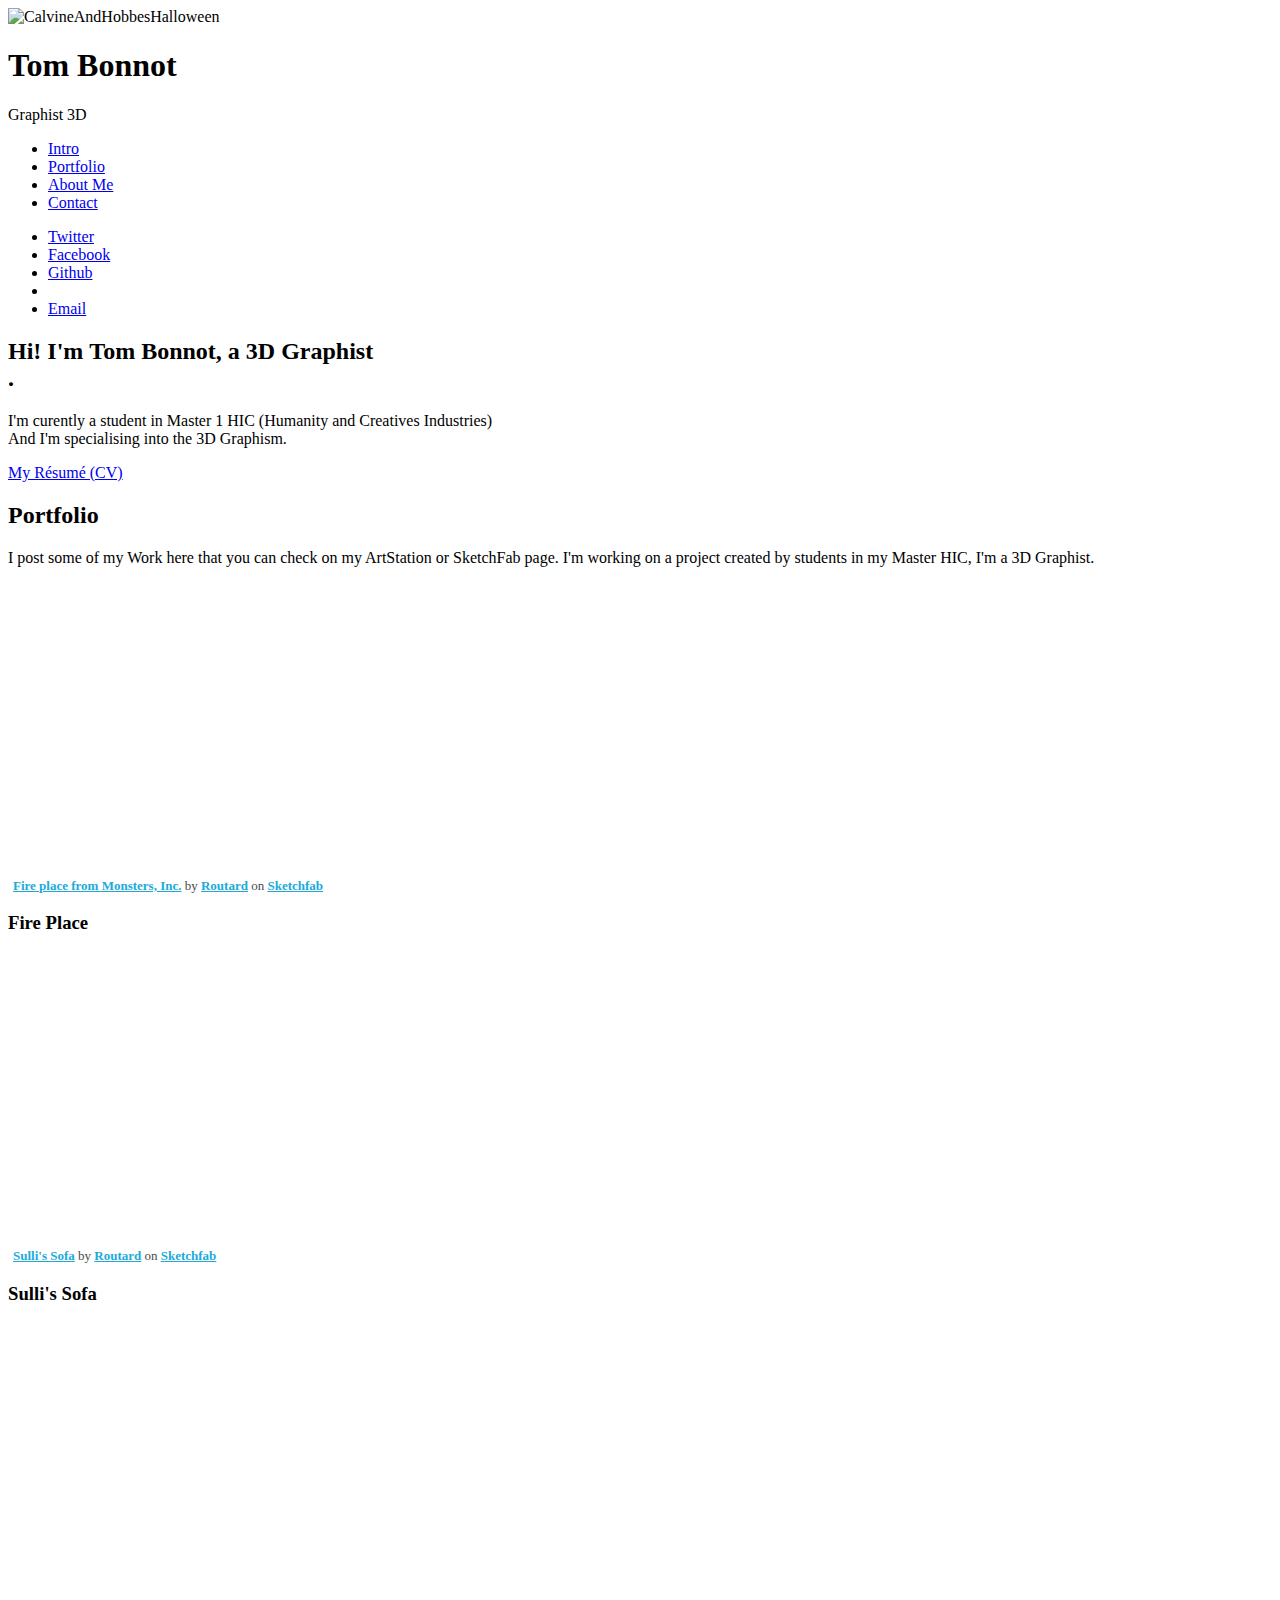
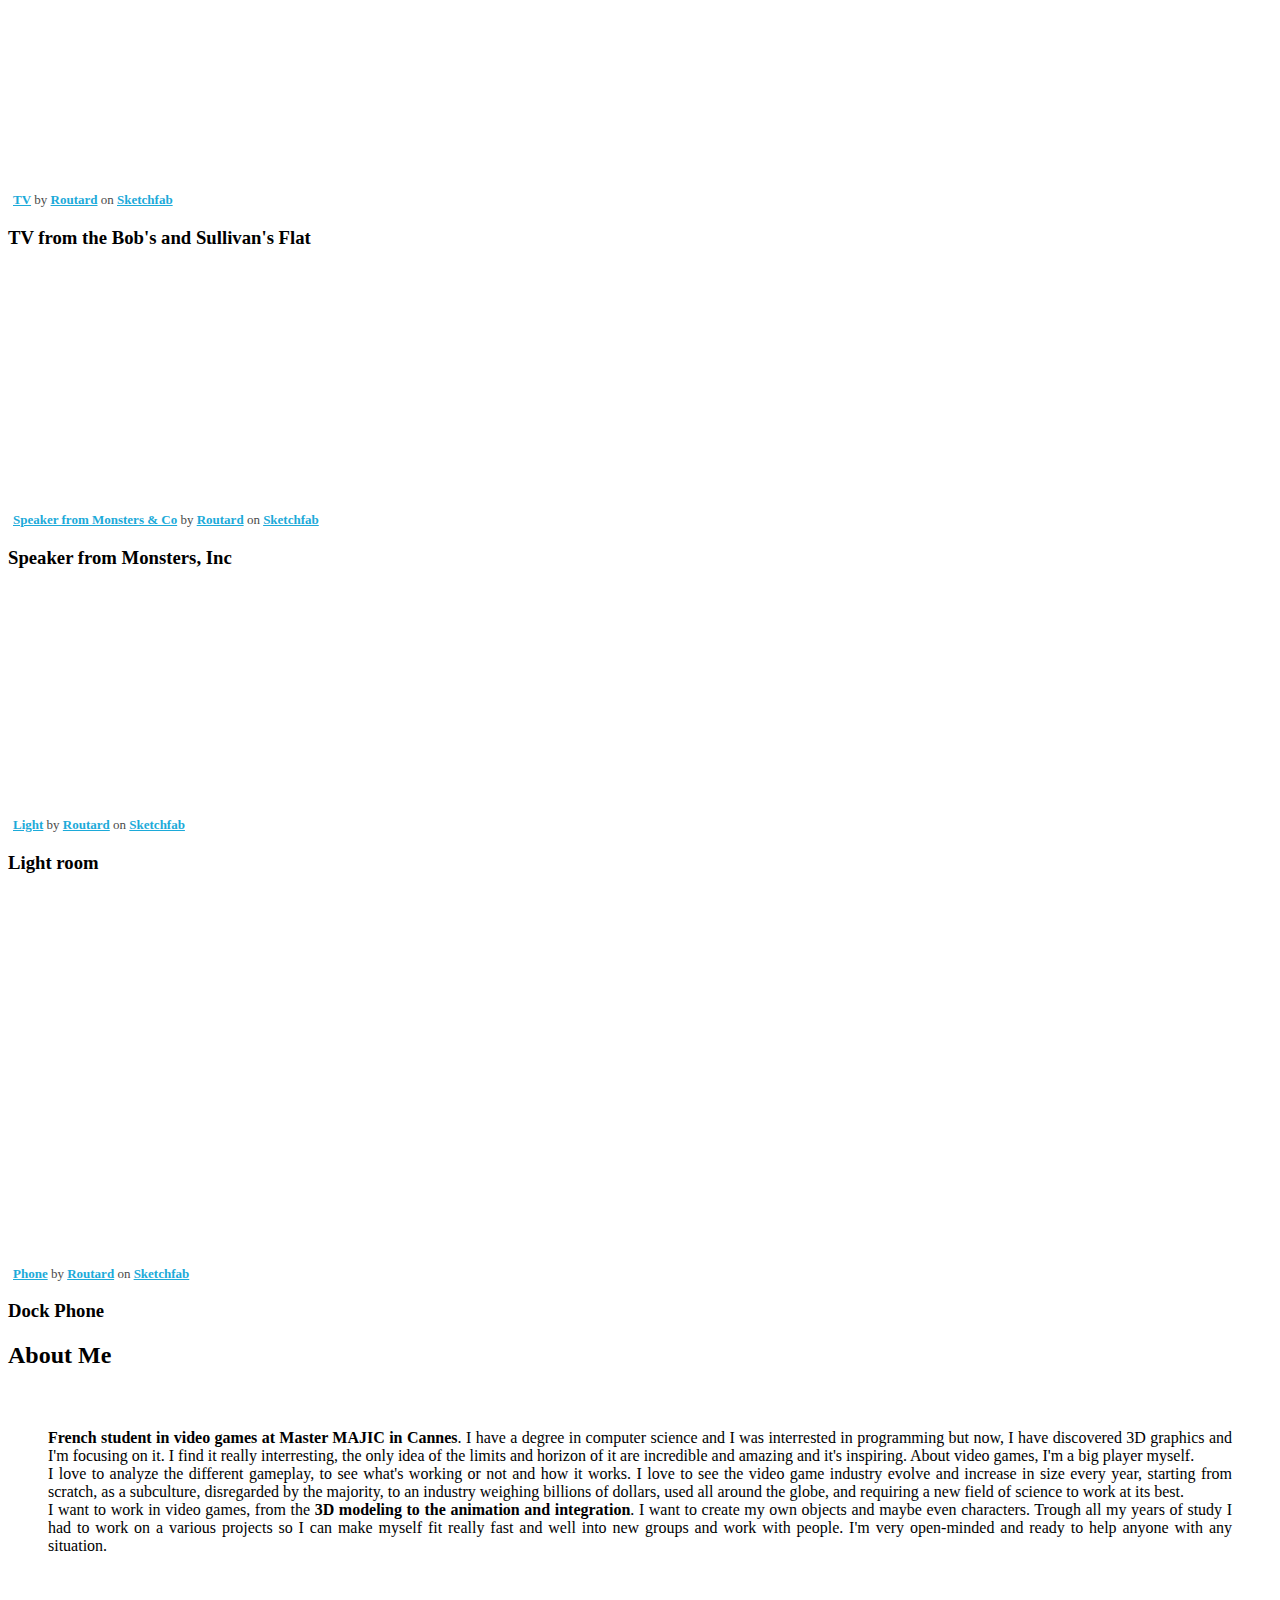
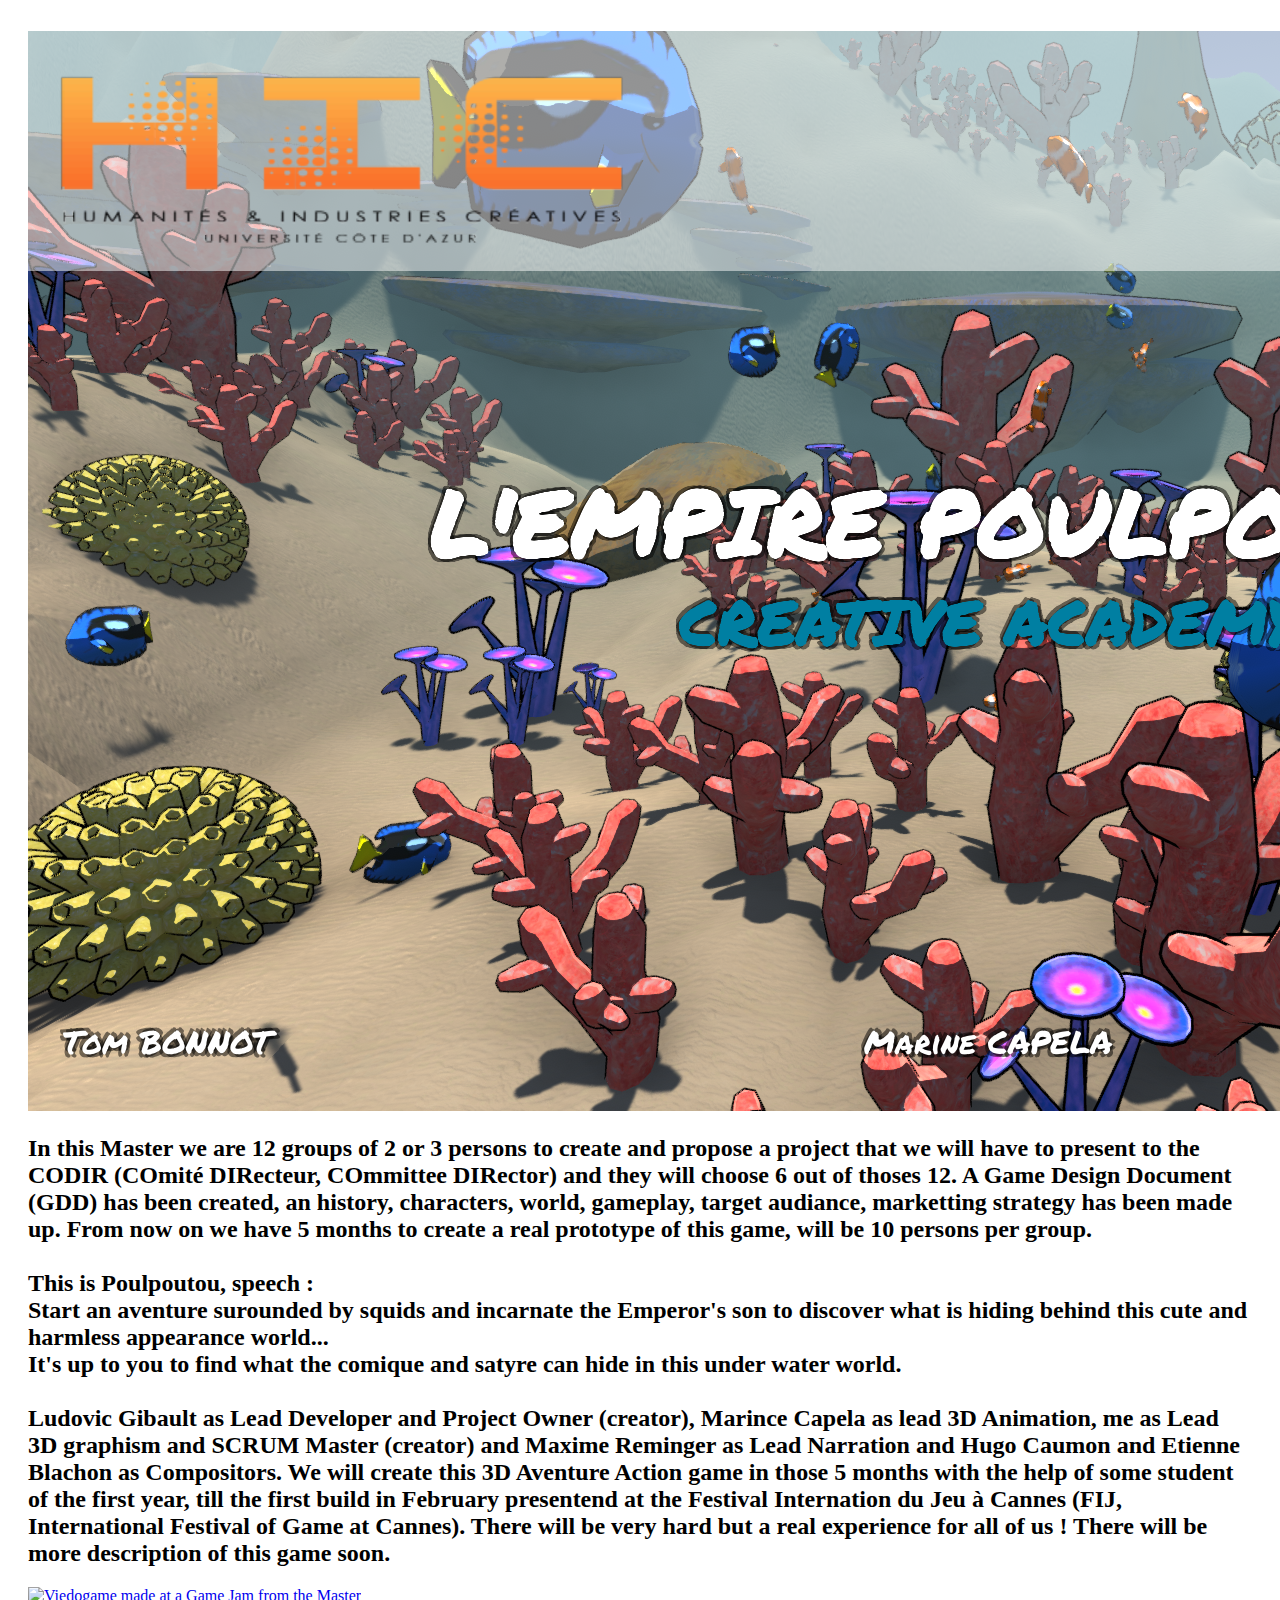
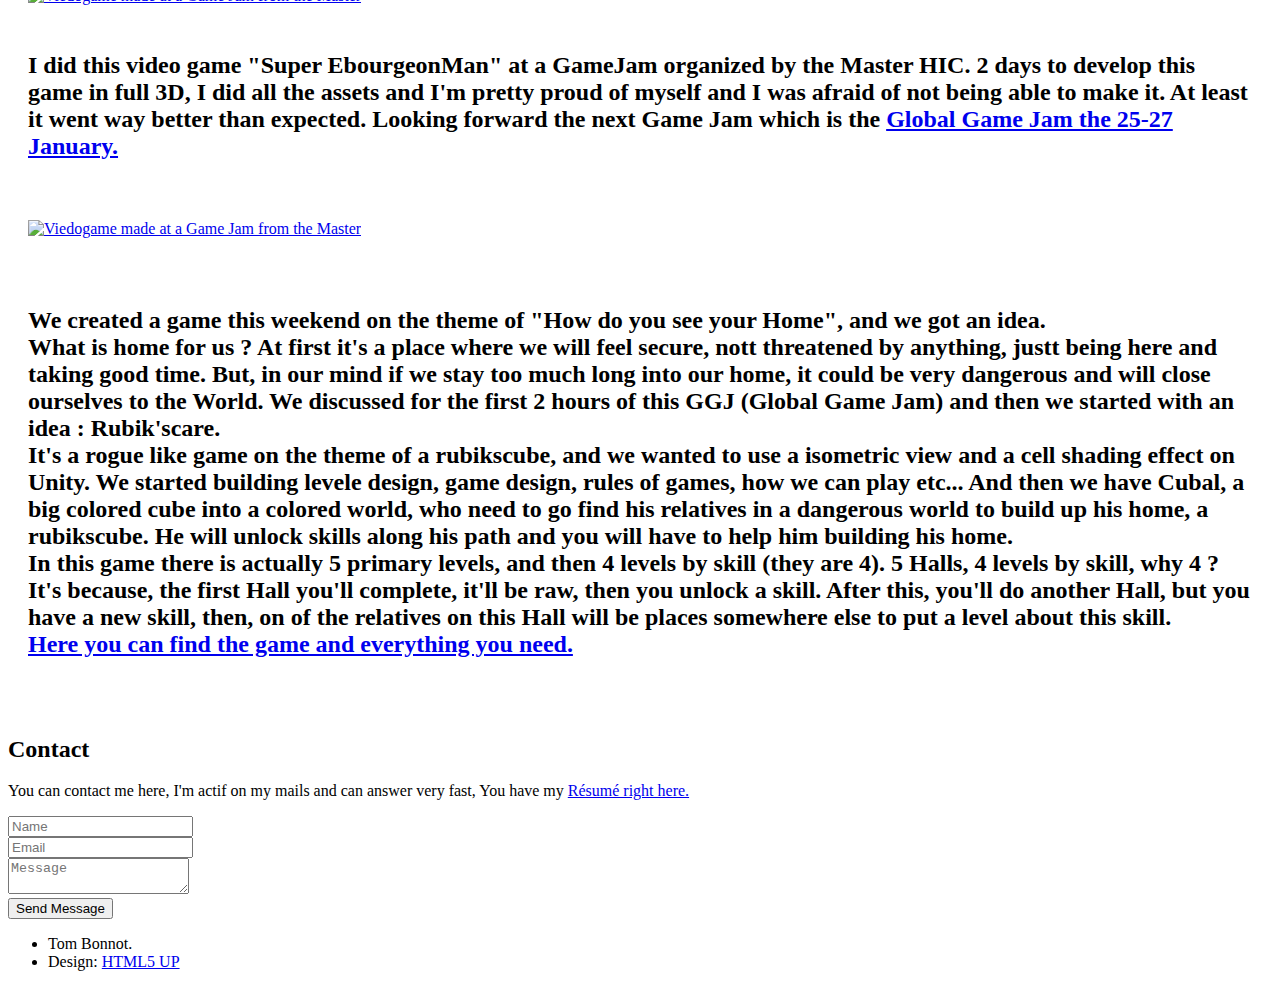
==== index.html @ 07f9d506 "changements" ====
<!DOCTYPE HTML>
<!--
	Prologue by HTML5 UP
	html5up.net | @ajlkn
	Free for personal and commercial use under the CCA 3.0 license (html5up.net/license)
-->
<html>
	<head>
		<title>Tom Bonnot</title>
		<meta charset="utf-8" />
		<meta name="viewport" content="width=device-width, initial-scale=1, user-scalable=no" />
		<link rel="stylesheet" href="assets/css/main.css" />
		<link rel="stylesheet" href="https://use.fontawesome.com/releases/v5.6.3/css/brands.css" integrity="sha384-1KLgFVb/gHrlDGLFPgMbeedi6tQBLcWvyNUN+YKXbD7ZFbjX6BLpMDf0PJ32XJfX" crossorigin="anonymous">
		<link rel="stylesheet" href="https://use.fontawesome.com/releases/v5.6.3/css/fontawesome.css" integrity="sha384-jLuaxTTBR42U2qJ/pm4JRouHkEDHkVqH0T1nyQXn1mZ7Snycpf6Rl25VBNthU4z0" crossorigin="anonymous">
		<!-- Test
			<link rel="shortcut icon" href="Build1.0_Dofus/TemplateData/favicon.ico">
			<link rel="stylesheet" href="Build1.0_Dofus/TemplateData/style.css">
			<script src="Build1.0_Dofus/TemplateData/UnityProgress.js"></script>  
		    <script src="Build1.0_Dofus/Build/UnityLoader.js"></script>
		    <script>
		      var gameInstance = UnityLoader.instantiate("gameContainer", "Build1.0_Dofus/Build/Build1.0_Dofus.json", {onProgress: UnityProgress});
		    </script>
		fin test -->
	</head>
	<body class="is-preload">

		<!-- Header -->
			<div id="header">

				<div class="top">

					<!-- Logo -->
						<div id="logo">
							<span class="image avatar48"><img src="images/avatar.jpg" alt="CalvineAndHobbesHalloween" /></span>
							<h1 id="title">Tom Bonnot</h1>
							<p>Graphist 3D</p>
						</div>

					<!-- Nav -->
						<nav id="nav">
							<ul>
								<li><a href="#top" id="top-link"><span class="icon fa-home">Intro</span></a></li>
								<li><a href="#portfolio" id="portfolio-link"><span class="icon fa-th">Portfolio</span></a></li>
								<li><a href="#about" id="about-link"><span class="icon fa-user">About Me</span></a></li>
								<li><a href="#contact" id="contact-link"><span class="icon fa-envelope">Contact</span></a></li>
							</ul>
						</nav>

				</div>

				<div class="bottom">

					<!-- Social Icons -->
						<ul class="icons">
							<li><a href="https://twitter.com/RoutardRageux" class="icon fa-twitter"><span class="label">Twitter</span></a></li>
							<li><a href="https://www.facebook.com/tom.bonnot.39" class="icon fa-facebook"><span class="label">Facebook</span></a></li>
							<li><a href="https://github.com/RoutardRageux" class="icon fa-github"><span class="label">Github</span></a></li>
							<li><a href="https://www.artstation.com/routard" class="fab fa-artstation"><span class="label"></span></a></li>
							<li><a href="#" class="icon fa-envelope"><span class="label">Email</span></a></li>
						</ul>

				</div>

			</div>

		<!-- Main -->
			<div id="main">

				<!-- Intro -->
					<section id="top" class="one dark cover">
						<div class="container">

							<header>
								<h2 class="alt">Hi! I'm <strong>Tom Bonnot</strong>, a 3D Graphist<br /></a>.</h2>
								<p>I'm curently a student in Master 1 HIC (Humanity and Creatives Industries)<br />
								And I'm specialising into the 3D Graphism.</p>
							</header>

							<footer>
								<a href="./images/CV_TOM_Graphiste3D-min.pdf" class="button scrolly"> My Résumé (CV)</a>
							</footer>

						</div>
					</section>

				<!-- Portfolio -->
					<section id="portfolio" class="two">
						<div class="container">

							<header>
								<h2>Portfolio</h2>
							</header>

							<p>I post some of my Work here that you can check on my ArtStation or SketchFab page. 
							I'm working on a project created by students in my Master HIC, I'm a 3D Graphist.</p>

							<div class="row">
								<div class="col-4 col-12-mobile">
									<article class="item">
										<!-- <a href="#" class="image fit"><img src="images/pic02.jpg" alt="" /></a> --> 
										<div class="image fit">
											<iframe class="image fit" width="420" height="286" src="https://sketchfab.com/models/e4b300fac8f44b2ea76116392a0ef977/embed" frameborder="0" allow="autoplay; fullscreen; vr" mozallowfullscreen="true" webkitallowfullscreen="true"></iframe>

											<p style="font-size: 13px; font-weight: normal; margin: 5px; color: #4A4A4A;">
											    <a href="https://sketchfab.com/models/e4b300fac8f44b2ea76116392a0ef977?utm_medium=embed&utm_source=website&utm_campaign=share-popup" target="_blank" style="font-weight: bold; color: #1CAAD9;">Fire place from Monsters, Inc.</a>
											    by <a href="https://sketchfab.com/Routard?utm_medium=embed&utm_source=website&utm_campaign=share-popup" target="_blank" style="font-weight: bold; color: #1CAAD9;">Routard</a>
											    on <a href="https://sketchfab.com?utm_medium=embed&utm_source=website&utm_campaign=share-popup" target="_blank" style="font-weight: bold; color: #1CAAD9;">Sketchfab</a>
											</p>
										</div>
										<header>
											<h3>Fire Place</h3>
										</header>
									</article>
									<article class="item">
										<!--<a href="#" class="image fit"><img src="images/pic03.jpg" alt="" /></a>-->
										<div class="image fit">
											<iframe class="image fit" width="420" height="286" src="https://sketchfab.com/models/562b2f2f0dcf4ec3b1ba493190efc51d/embed" frameborder="0" allow="autoplay; fullscreen; vr" mozallowfullscreen="true" webkitallowfullscreen="true"></iframe>

											<p style="font-size: 13px; font-weight: normal; margin: 5px; color: #4A4A4A;">
											    <a href="https://sketchfab.com/models/562b2f2f0dcf4ec3b1ba493190efc51d?utm_medium=embed&utm_source=website&utm_campaign=share-popup" target="_blank" style="font-weight: bold; color: #1CAAD9;">Sulli&#39;s Sofa</a>
											    by <a href="https://sketchfab.com/Routard?utm_medium=embed&utm_source=website&utm_campaign=share-popup" target="_blank" style="font-weight: bold; color: #1CAAD9;">Routard</a>
											    on <a href="https://sketchfab.com?utm_medium=embed&utm_source=website&utm_campaign=share-popup" target="_blank" style="font-weight: bold; color: #1CAAD9;">Sketchfab</a>
											</p>
										</div>
										<header>
											<h3>Sulli's Sofa</h3>
										</header>
									</article>
								</div>
								<div class="col-4 col-12-mobile">
									<article class="item">
										<!--<a href="#" class="image fit"><img src="images/pic04.jpg" alt="" /></a>-->
										<div class="image fit">
											<iframe class="image fit" width="420" height="460" src="https://sketchfab.com/models/76447cfb11854cc2b4c2f54aa93d222f/embed" frameborder="0" allow="autoplay; fullscreen; vr" mozallowfullscreen="true" webkitallowfullscreen="true"></iframe>

											<p style="font-size: 13px; font-weight: normal; margin: 5px; color: #4A4A4A;">
											    <a href="https://sketchfab.com/models/76447cfb11854cc2b4c2f54aa93d222f?utm_medium=embed&utm_source=website&utm_campaign=share-popup" target="_blank" style="font-weight: bold; color: #1CAAD9;">TV</a>
											    by <a href="https://sketchfab.com/Routard?utm_medium=embed&utm_source=website&utm_campaign=share-popup" target="_blank" style="font-weight: bold; color: #1CAAD9;">Routard</a>
											    on <a href="https://sketchfab.com?utm_medium=embed&utm_source=website&utm_campaign=share-popup" target="_blank" style="font-weight: bold; color: #1CAAD9;">Sketchfab</a>
											</p>
										</div>
										<header>
											<h3>TV from the Bob's and Sullivan's Flat</h3>
										</header>
									</article>
									<article class="item">
										<!--<a href="#" class="image fit"><img src="images/pic05.jpg" alt="" /></a>-->
										<div class="image fit">
											<iframe class="image fit" width="420" height="235" src="https://sketchfab.com/models/4f54d6506fec48a6a00ec9c1de899ae6/embed" frameborder="0" allow="autoplay; fullscreen; vr" mozallowfullscreen="true" webkitallowfullscreen="true"></iframe>

											<p style="font-size: 13px; font-weight: normal; margin: 5px; color: #4A4A4A;">
											    <a href="https://sketchfab.com/models/4f54d6506fec48a6a00ec9c1de899ae6?utm_medium=embed&utm_source=website&utm_campaign=share-popup" target="_blank" style="font-weight: bold; color: #1CAAD9;">Speaker from Monsters &amp; Co</a>
											    by <a href="https://sketchfab.com/Routard?utm_medium=embed&utm_source=website&utm_campaign=share-popup" target="_blank" style="font-weight: bold; color: #1CAAD9;">Routard</a>
											    on <a href="https://sketchfab.com?utm_medium=embed&utm_source=website&utm_campaign=share-popup" target="_blank" style="font-weight: bold; color: #1CAAD9;">Sketchfab</a>
											</p>
										</div>
										<header>
											<h3>Speaker from Monsters, Inc</h3>
										</header>
									</article>
								</div>
								<div class="col-4 col-12-mobile">
									<article class="item">
										<!--<a href="#" class="image fit"><img src="images/pic06.jpg" alt="" /></a>-->
										<div class="image fit">
											<iframe class="image fit" width="420" height="221" src="https://sketchfab.com/models/75a86390f6224a6d88f00a02f9f1bc63/embed" frameborder="0" allow="autoplay; fullscreen; vr" mozallowfullscreen="true" webkitallowfullscreen="true"></iframe>

											<p style="font-size: 13px; font-weight: normal; margin: 5px; color: #4A4A4A;">
											    <a href="https://sketchfab.com/models/75a86390f6224a6d88f00a02f9f1bc63?utm_medium=embed&utm_source=website&utm_campaign=share-popup" target="_blank" style="font-weight: bold; color: #1CAAD9;">Light</a>
											    by <a href="https://sketchfab.com/Routard?utm_medium=embed&utm_source=website&utm_campaign=share-popup" target="_blank" style="font-weight: bold; color: #1CAAD9;">Routard</a>
											    on <a href="https://sketchfab.com?utm_medium=embed&utm_source=website&utm_campaign=share-popup" target="_blank" style="font-weight: bold; color: #1CAAD9;">Sketchfab</a>
											</p>
										</div>
										<header>
											<h3>Light room</h3>
										</header>
									</article>
									<article class="item">
										<!--<a href="#" class="image fit"><img src="images/pic07.jpg" alt="" /></a>-->
										<div class="image fit">
											<iframe class="image fit" width="420" height="364" src="https://sketchfab.com/models/a51c3c43811e48218bc5389c2532a64e/embed" frameborder="0" allow="autoplay; fullscreen; vr" mozallowfullscreen="true" webkitallowfullscreen="true"></iframe>

											<p style="font-size: 13px; font-weight: normal; margin: 5px; color: #4A4A4A;">
											    <a href="https://sketchfab.com/models/a51c3c43811e48218bc5389c2532a64e?utm_medium=embed&utm_source=website&utm_campaign=share-popup" target="_blank" style="font-weight: bold; color: #1CAAD9;">Phone</a>
											    by <a href="https://sketchfab.com/Routard?utm_medium=embed&utm_source=website&utm_campaign=share-popup" target="_blank" style="font-weight: bold; color: #1CAAD9;">Routard</a>
											    on <a href="https://sketchfab.com?utm_medium=embed&utm_source=website&utm_campaign=share-popup" target="_blank" style="font-weight: bold; color: #1CAAD9;">Sketchfab</a>
											</p>
										</div>
										<header>
											<h3>Dock Phone</h3>
										</header>
									</article>
								</div>
							</div>

						</div>
					</section>

				<!-- About Me -->
					<section id="about" class="three">
							<header>
								<h2>About Me</h2>
								<p style="padding: 40px; text-align: justify;">
									<b>French student in video games at Master MAJIC in Cannes</b>. I have a degree in computer science and I was interrested in programming but now, I have discovered 3D graphics and I'm focusing on it. I find it really interresting, the only idea of the limits and horizon of it are incredible and amazing and it's inspiring. About video games, I'm a big player myself. 
									<br>I love to analyze the different gameplay, to see what's working or not and how it works. I love to see the video game industry evolve and increase in size every year, starting from scratch, as a subculture, disregarded by the majority, to an industry weighing billions of dollars, used all around the globe, and requiring a new field of science to work at its best. 
									<br>I want to work in video games, from the <b>3D modeling to the animation and integration</b>. I want to create my own objects and maybe even characters. Trough all my years of study I had to work on a various projects so I can make myself fit really fast and well into new groups and work with people. I'm very open-minded and ready to help anyone with any situation. 
								</p>
							</header>
						<div class="row">
							<div class="col-6 col-12-mobile">
								<article class="item" style="padding: 20px;"> 
									<div class="image fit">
										<a href="#" class="image featured"><img src="images/Ecran_principal.png" alt="My project for the Master, 5months to make it" /></a>

										<h2 class="article_abme"> In this Master we are 12 groups of 2 or 3 persons to create and propose a project that we will have to present to the CODIR (COmité DIRecteur, COmmittee DIRector) and they will choose 6 out of thoses 12. A Game Design Document (GDD) has been created, an history, characters, world, gameplay, target audiance, marketting strategy has been made up. From now on we have 5 months to create a real prototype of this game, will be 10 persons per group. 
										<br><br>
										This is Poulpoutou, speech : <br>
										Start an aventure surounded by squids and incarnate the Emperor's son to discover what is hiding behind this cute and harmless appearance world...<br>
										It's up to you to find what the comique and satyre can hide in this under water world. 
										<br><br>
										Ludovic Gibault as Lead Developer and Project Owner (creator), Marince Capela as lead 3D Animation, me as Lead 3D graphism and SCRUM Master (creator) and Maxime Reminger as Lead Narration and Hugo Caumon and Etienne Blachon as Compositors.
										We will create this 3D Aventure Action game in those 5 months with the help of some student of the first year, till the first build in February presentend at the Festival Internation du Jeu à Cannes (FIJ, International Festival of Game at Cannes). There will be very hard but a real experience for all of us ! There will be more description of this game soon. 
										</h2>
									</div>
									<div class="image fit">
										<a href="#" class="image featured"><img src="images/SuperEbourgeonMan.jpg" alt="Viedogame made at a Game Jam from the Master" /></a>

										<h2 class="article_abme">
										<br>I did this video game "Super EbourgeonMan" at a GameJam organized by the Master HIC. 2 days to develop this game in full 3D, I did all the assets and I'm pretty proud of myself and I was afraid of not being able to make it. At least it went way better than expected. Looking forward the next Game Jam which is the <a href="https://globalgamejam.org/"> Global Game Jam the 25-27 January. </a>
										</h2>
									</div>
								</article>
							</div>
							<div class="col-6 col-12-mobile">
								<article class="item" style="padding: 20px;"> 
									<div class="image fit">
										<a href="https://globalgamejam.org/2019/games/rubikscare" class="image fit"><img src="images/Rubik_scare.PNG" alt="Viedogame made at a Game Jam from the Master" /></a>
										<h2 class="article_abme" style="padding-top: 22px">
										<br> We created a game this weekend on the theme of "How do you see your Home", and we got an idea.
										<br> What is home for us ? At first it's a place where we will feel secure, nott threatened by anything, justt being here and taking good time. But, in our mind if  we stay too much long into our home, it could be very dangerous and will close ourselves to the World. We discussed for the first 2 hours of this GGJ (Global Game Jam) and then we started with an idea : Rubik'scare. 
										<br> It's a rogue like game on the theme of a rubikscube, and we wanted to use a isometric view and a cell shading effect on Unity. We started building levele design, game design, rules of games, how we can play etc... And then we have Cubal, a big colored cube into a colored world, who need to go find his relatives in a dangerous world to build up his home, a rubikscube. He will unlock skills along his path and you will have to help him building his home. 
										<br> In this game there is actually 5 primary levels, and then 4 levels by skill (they are 4). 5 Halls, 4 levels by skill, why 4 ? It's because, the first Hall you'll complete, it'll be raw, then you unlock a skill. After this, you'll do another Hall, but you have a new skill, then, on of the relatives on this Hall will be places somewhere else to put a level about this skill. 
										<br><a href="https://globalgamejam.org/2019/games/rubikscare"> Here you can find the game and everything you need.</a>
										</h2>

										<a href="https://www.facebook.com/ProjetSpectres/"><img src=""></a>
									</div>
								</div>
							</article>
						</div>
						<!-- Test ATtention 
						<div class="test">
							<div class="webgl-content">
						      <div id="gameContainer" style="width: 960px; height: 600px"></div>
						      <div class="footer">
						        <div class="webgl-logo"></div>
						        <div class="fullscreen" onclick="gameInstance.SetFullscreen(1)"></div>
						        <div class="title">Dofus</div>
						      </div>
						    </div>
						</div>
						Fin Test -->
					</section>

				<!-- Contact -->
					<section id="contact" class="four">
						<div class="container">

							<header>
								<h2>Contact</h2>
							</header>

							<p>You can contact me here, I'm actif on my mails and can answer very fast, You have my <a href="images/CV_TOM_Graphiste_3D-min.pdf"> Résumé right here.</a> 

							<form method="post" action="mailto:tom.bonnot@outlook.com">
								<div class="row">
									<div class="col-6 col-12-mobile"><input type="text" name="name" placeholder="Name" /></div>
									<div class="col-6 col-12-mobile"><input type="text" name="email" placeholder="Email" /></div>
									<div class="col-12">
										<textarea name="message" placeholder="Message"></textarea>
									</div>
									<div class="col-12">
										<input type="submit" value="Send Message" />
									</div>
								</div>
							</form>

						</div>
					</section>

			</div>

		<!-- Footer -->
			<div id="footer">

				<!-- Copyright -->
					<ul class="copyright">
						<li> Tom Bonnot.</li><li>Design: <a href="http://html5up.net">HTML5 UP</a></li>
					</ul>

			</div>

		<!-- Scripts -->
			<script src="assets/js/jquery.min.js"></script>
			<script src="assets/js/jquery.scrolly.min.js"></script>
			<script src="assets/js/jquery.scrollex.min.js"></script>
			<script src="assets/js/browser.min.js"></script>
			<script src="assets/js/breakpoints.min.js"></script>
			<script src="assets/js/util.js"></script>
			<script src="assets/js/main.js"></script>

	</body>
</html>
<!--
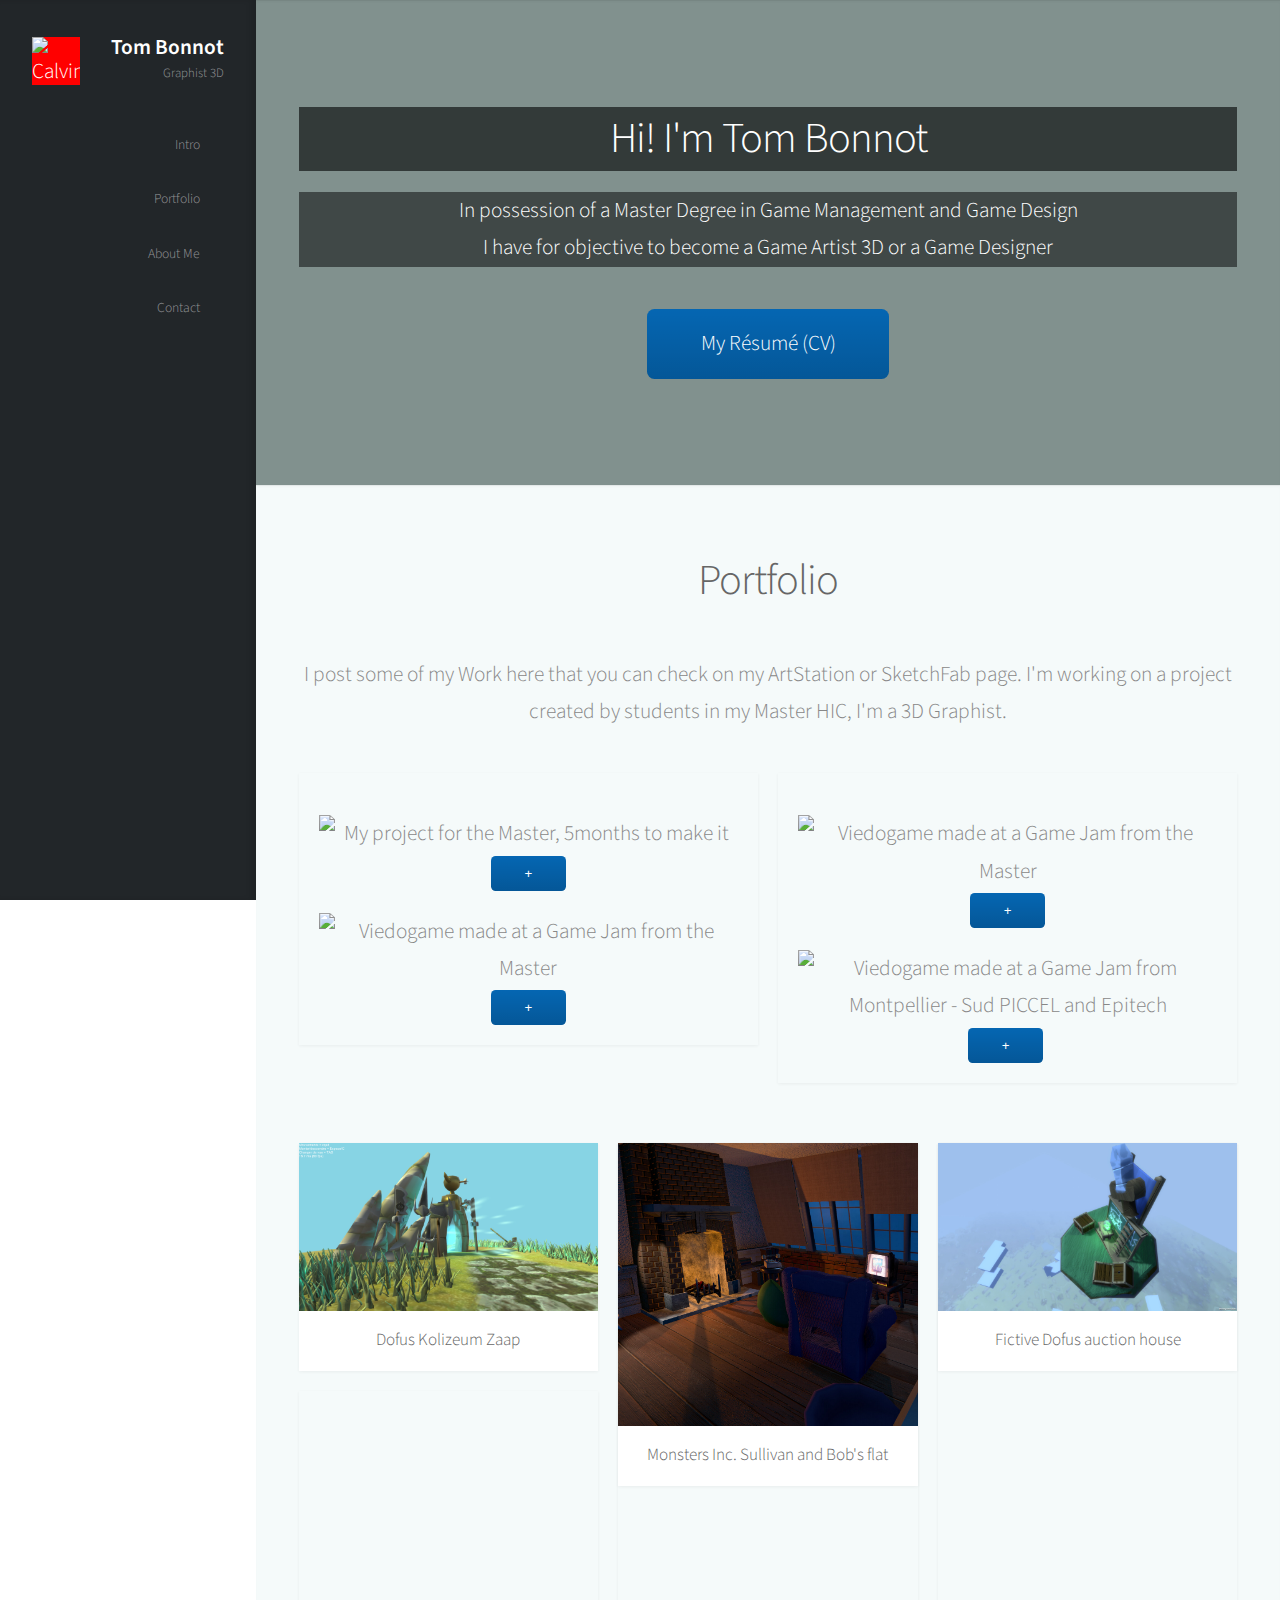
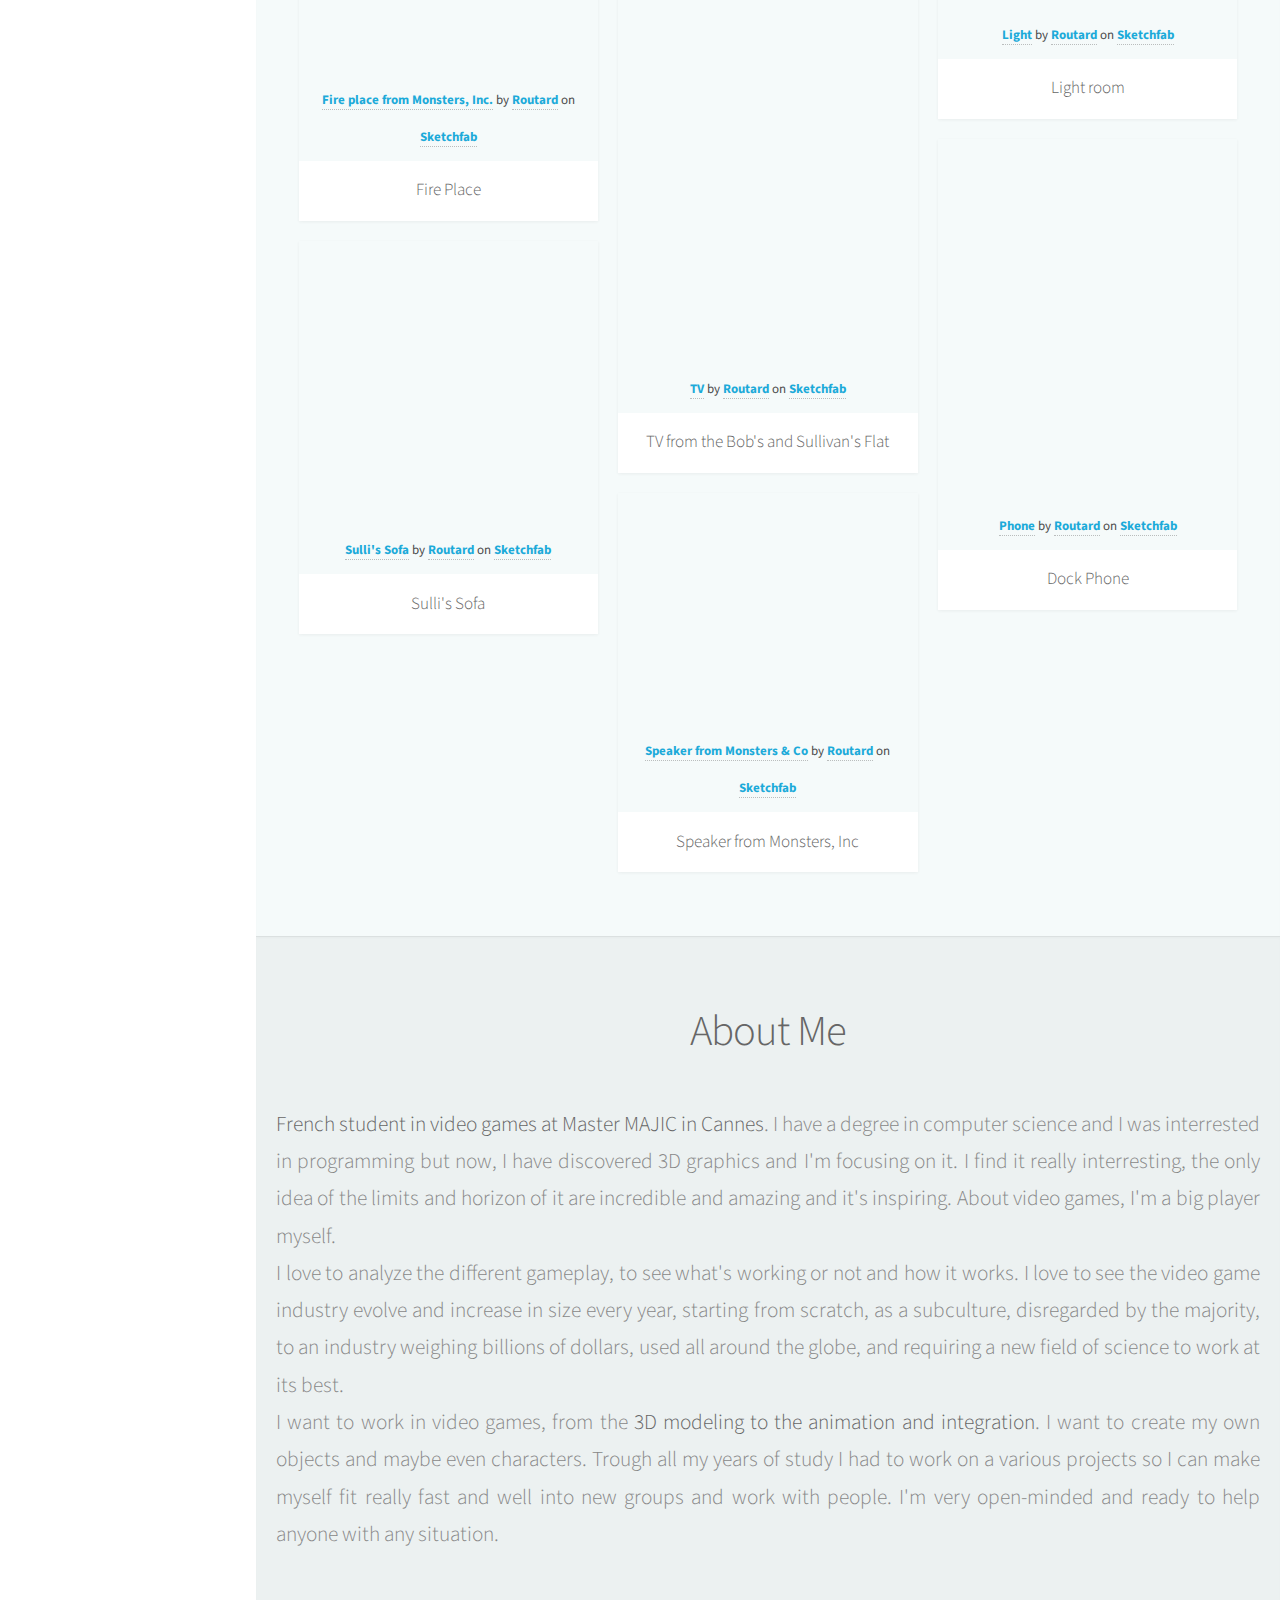
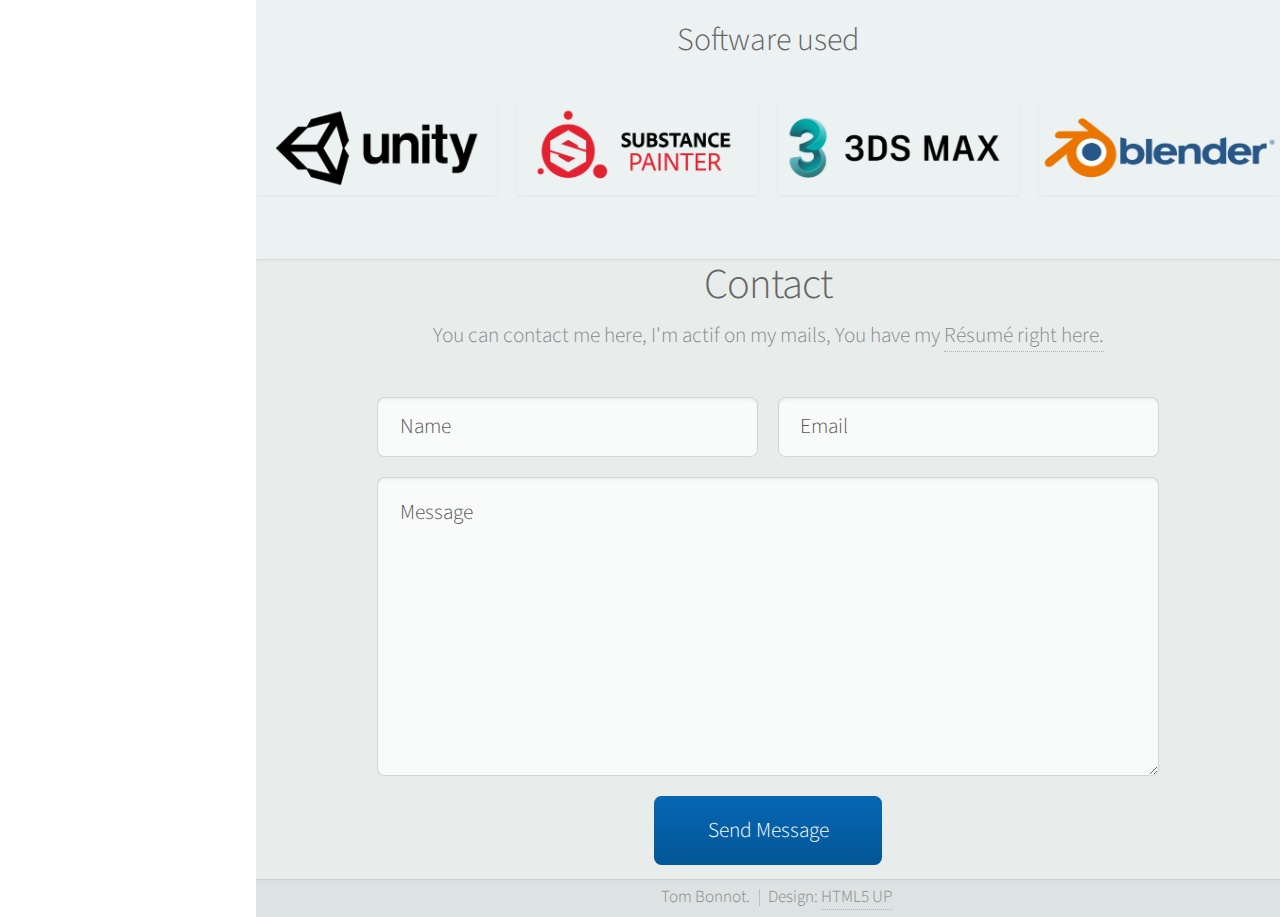
==== commit 0993b8fa: "Ajouts" ====
--- a/index.html
+++ b/index.html
@@ -6,12 +6,62 @@
 -->
 <html>
 	<head>
-		<title>Tom Bonnot</title>
 		<meta charset="utf-8" />
 		<meta name="viewport" content="width=device-width, initial-scale=1, user-scalable=no" />
 		<link rel="stylesheet" href="assets/css/main.css" />
 		<link rel="stylesheet" href="https://use.fontawesome.com/releases/v5.6.3/css/brands.css" integrity="sha384-1KLgFVb/gHrlDGLFPgMbeedi6tQBLcWvyNUN+YKXbD7ZFbjX6BLpMDf0PJ32XJfX" crossorigin="anonymous">
 		<link rel="stylesheet" href="https://use.fontawesome.com/releases/v5.6.3/css/fontawesome.css" integrity="sha384-jLuaxTTBR42U2qJ/pm4JRouHkEDHkVqH0T1nyQXn1mZ7Snycpf6Rl25VBNthU4z0" crossorigin="anonymous">
+		<script>
+			var num_block = 0;
+			function display(num_block){
+				switch(num_block){
+					case 1: 
+						if(document.getElementById('Button_1').innerHTML == '+'){
+							document.getElementById('Button_1').innerHTML = '-';
+							document.getElementById('Hidden_1').style.display='block';
+						}
+						else {
+							document.getElementById('Button_1').innerHTML = '+';
+							document.getElementById('Hidden_1').style.display = 'none';
+						}
+						break;
+					case 2: 
+						if(document.getElementById('Button_2').innerHTML == '+'){
+							document.getElementById('Button_2').innerHTML = '-';
+							document.getElementById('Hidden_2').style.display='block';
+						}
+						else {
+							document.getElementById('Button_2').innerHTML = '+';
+							document.getElementById('Hidden_2').style.display = 'none';
+						}
+						break;
+					case 3: 
+						if(document.getElementById('Button_3').innerHTML == '+'){
+							document.getElementById('Button_3').innerHTML = '-';
+							document.getElementById('Hidden_3').style.display='block';
+						}
+						else {
+							document.getElementById('Button_3').innerHTML = '+';
+							document.getElementById('Hidden_3').style.display = 'none';
+						}
+						break;
+					case 4: 
+						if(document.getElementById('Button_4').innerHTML == '+'){
+							document.getElementById('Button_4').innerHTML = '-';
+							document.getElementById('Hidden_4').style.display='block';
+						}
+						else {
+							document.getElementById('Button_4').innerHTML = '+';
+							document.getElementById('Hidden_4').style.display = 'none';
+						}
+						break;
+					default:
+						console.log('default');
+				}
+
+			}
+		</script>
+		<title>Tom Bonnot</title>
 		<!-- Test
 			<link rel="shortcut icon" href="Build1.0_Dofus/TemplateData/favicon.ico">
 			<link rel="stylesheet" href="Build1.0_Dofus/TemplateData/style.css">
@@ -21,6 +71,7 @@
 		      var gameInstance = UnityLoader.instantiate("gameContainer", "Build1.0_Dofus/Build/Build1.0_Dofus.json", {onProgress: UnityProgress});
 		    </script>
 		fin test -->
+
 	</head>
 	<body class="is-preload">
 
@@ -71,13 +122,13 @@
 						<div class="container">
 
 							<header>
-								<h2 class="alt">Hi! I'm <strong>Tom Bonnot</strong>, a 3D Graphist<br /></a>.</h2>
-								<p>I'm curently a student in Master 1 HIC (Humanity and Creatives Industries)<br />
-								And I'm specialising into the 3D Graphism.</p>
+								<h2 class="alt"><strong>Hi! I'm Tom Bonnot</strong></h2>
+								<p style="color : #FFFFFF; background-color: rgba(0,0,0,0.50);">In possession of a Master Degree in Game Management and Game Design<br />
+								I have for objective to become a Game Artist 3D or a Game Designer</p>
 							</header>
 
 							<footer>
-								<a href="./images/CV_TOM_Graphiste3D-min.pdf" class="button scrolly"> My Résumé (CV)</a>
+								<a href="./images/CV_TOM_Artist_3D-Paris-min.pdf" class="button scrolly"> My Résumé (CV)</a>
 							</footer>
 
 						</div>
@@ -93,126 +144,16 @@
 
 							<p>I post some of my Work here that you can check on my ArtStation or SketchFab page. 
 							I'm working on a project created by students in my Master HIC, I'm a 3D Graphist.</p>
-
-							<div class="row">
-								<div class="col-4 col-12-mobile">
-									<article class="item">
-										<!-- <a href="#" class="image fit"><img src="images/pic02.jpg" alt="" /></a> --> 
-										<div class="image fit">
-											<iframe class="image fit" width="420" height="286" src="https://sketchfab.com/models/e4b300fac8f44b2ea76116392a0ef977/embed" frameborder="0" allow="autoplay; fullscreen; vr" mozallowfullscreen="true" webkitallowfullscreen="true"></iframe>
-
-											<p style="font-size: 13px; font-weight: normal; margin: 5px; color: #4A4A4A;">
-											    <a href="https://sketchfab.com/models/e4b300fac8f44b2ea76116392a0ef977?utm_medium=embed&utm_source=website&utm_campaign=share-popup" target="_blank" style="font-weight: bold; color: #1CAAD9;">Fire place from Monsters, Inc.</a>
-											    by <a href="https://sketchfab.com/Routard?utm_medium=embed&utm_source=website&utm_campaign=share-popup" target="_blank" style="font-weight: bold; color: #1CAAD9;">Routard</a>
-											    on <a href="https://sketchfab.com?utm_medium=embed&utm_source=website&utm_campaign=share-popup" target="_blank" style="font-weight: bold; color: #1CAAD9;">Sketchfab</a>
-											</p>
-										</div>
-										<header>
-											<h3>Fire Place</h3>
-										</header>
-									</article>
-									<article class="item">
-										<!--<a href="#" class="image fit"><img src="images/pic03.jpg" alt="" /></a>-->
-										<div class="image fit">
-											<iframe class="image fit" width="420" height="286" src="https://sketchfab.com/models/562b2f2f0dcf4ec3b1ba493190efc51d/embed" frameborder="0" allow="autoplay; fullscreen; vr" mozallowfullscreen="true" webkitallowfullscreen="true"></iframe>
-
-											<p style="font-size: 13px; font-weight: normal; margin: 5px; color: #4A4A4A;">
-											    <a href="https://sketchfab.com/models/562b2f2f0dcf4ec3b1ba493190efc51d?utm_medium=embed&utm_source=website&utm_campaign=share-popup" target="_blank" style="font-weight: bold; color: #1CAAD9;">Sulli&#39;s Sofa</a>
-											    by <a href="https://sketchfab.com/Routard?utm_medium=embed&utm_source=website&utm_campaign=share-popup" target="_blank" style="font-weight: bold; color: #1CAAD9;">Routard</a>
-											    on <a href="https://sketchfab.com?utm_medium=embed&utm_source=website&utm_campaign=share-popup" target="_blank" style="font-weight: bold; color: #1CAAD9;">Sketchfab</a>
-											</p>
-										</div>
-										<header>
-											<h3>Sulli's Sofa</h3>
-										</header>
-									</article>
-								</div>
-								<div class="col-4 col-12-mobile">
-									<article class="item">
-										<!--<a href="#" class="image fit"><img src="images/pic04.jpg" alt="" /></a>-->
-										<div class="image fit">
-											<iframe class="image fit" width="420" height="460" src="https://sketchfab.com/models/76447cfb11854cc2b4c2f54aa93d222f/embed" frameborder="0" allow="autoplay; fullscreen; vr" mozallowfullscreen="true" webkitallowfullscreen="true"></iframe>
-
-											<p style="font-size: 13px; font-weight: normal; margin: 5px; color: #4A4A4A;">
-											    <a href="https://sketchfab.com/models/76447cfb11854cc2b4c2f54aa93d222f?utm_medium=embed&utm_source=website&utm_campaign=share-popup" target="_blank" style="font-weight: bold; color: #1CAAD9;">TV</a>
-											    by <a href="https://sketchfab.com/Routard?utm_medium=embed&utm_source=website&utm_campaign=share-popup" target="_blank" style="font-weight: bold; color: #1CAAD9;">Routard</a>
-											    on <a href="https://sketchfab.com?utm_medium=embed&utm_source=website&utm_campaign=share-popup" target="_blank" style="font-weight: bold; color: #1CAAD9;">Sketchfab</a>
-											</p>
-										</div>
-										<header>
-											<h3>TV from the Bob's and Sullivan's Flat</h3>
-										</header>
-									</article>
-									<article class="item">
-										<!--<a href="#" class="image fit"><img src="images/pic05.jpg" alt="" /></a>-->
-										<div class="image fit">
-											<iframe class="image fit" width="420" height="235" src="https://sketchfab.com/models/4f54d6506fec48a6a00ec9c1de899ae6/embed" frameborder="0" allow="autoplay; fullscreen; vr" mozallowfullscreen="true" webkitallowfullscreen="true"></iframe>
-
-											<p style="font-size: 13px; font-weight: normal; margin: 5px; color: #4A4A4A;">
-											    <a href="https://sketchfab.com/models/4f54d6506fec48a6a00ec9c1de899ae6?utm_medium=embed&utm_source=website&utm_campaign=share-popup" target="_blank" style="font-weight: bold; color: #1CAAD9;">Speaker from Monsters &amp; Co</a>
-											    by <a href="https://sketchfab.com/Routard?utm_medium=embed&utm_source=website&utm_campaign=share-popup" target="_blank" style="font-weight: bold; color: #1CAAD9;">Routard</a>
-											    on <a href="https://sketchfab.com?utm_medium=embed&utm_source=website&utm_campaign=share-popup" target="_blank" style="font-weight: bold; color: #1CAAD9;">Sketchfab</a>
-											</p>
-										</div>
-										<header>
-											<h3>Speaker from Monsters, Inc</h3>
-										</header>
-									</article>
-								</div>
-								<div class="col-4 col-12-mobile">
-									<article class="item">
-										<!--<a href="#" class="image fit"><img src="images/pic06.jpg" alt="" /></a>-->
-										<div class="image fit">
-											<iframe class="image fit" width="420" height="221" src="https://sketchfab.com/models/75a86390f6224a6d88f00a02f9f1bc63/embed" frameborder="0" allow="autoplay; fullscreen; vr" mozallowfullscreen="true" webkitallowfullscreen="true"></iframe>
-
-											<p style="font-size: 13px; font-weight: normal; margin: 5px; color: #4A4A4A;">
-											    <a href="https://sketchfab.com/models/75a86390f6224a6d88f00a02f9f1bc63?utm_medium=embed&utm_source=website&utm_campaign=share-popup" target="_blank" style="font-weight: bold; color: #1CAAD9;">Light</a>
-											    by <a href="https://sketchfab.com/Routard?utm_medium=embed&utm_source=website&utm_campaign=share-popup" target="_blank" style="font-weight: bold; color: #1CAAD9;">Routard</a>
-											    on <a href="https://sketchfab.com?utm_medium=embed&utm_source=website&utm_campaign=share-popup" target="_blank" style="font-weight: bold; color: #1CAAD9;">Sketchfab</a>
-											</p>
-										</div>
-										<header>
-											<h3>Light room</h3>
-										</header>
-									</article>
-									<article class="item">
-										<!--<a href="#" class="image fit"><img src="images/pic07.jpg" alt="" /></a>-->
-										<div class="image fit">
-											<iframe class="image fit" width="420" height="364" src="https://sketchfab.com/models/a51c3c43811e48218bc5389c2532a64e/embed" frameborder="0" allow="autoplay; fullscreen; vr" mozallowfullscreen="true" webkitallowfullscreen="true"></iframe>
-
-											<p style="font-size: 13px; font-weight: normal; margin: 5px; color: #4A4A4A;">
-											    <a href="https://sketchfab.com/models/a51c3c43811e48218bc5389c2532a64e?utm_medium=embed&utm_source=website&utm_campaign=share-popup" target="_blank" style="font-weight: bold; color: #1CAAD9;">Phone</a>
-											    by <a href="https://sketchfab.com/Routard?utm_medium=embed&utm_source=website&utm_campaign=share-popup" target="_blank" style="font-weight: bold; color: #1CAAD9;">Routard</a>
-											    on <a href="https://sketchfab.com?utm_medium=embed&utm_source=website&utm_campaign=share-popup" target="_blank" style="font-weight: bold; color: #1CAAD9;">Sketchfab</a>
-											</p>
-										</div>
-										<header>
-											<h3>Dock Phone</h3>
-										</header>
-									</article>
-								</div>
-							</div>
-
-						</div>
-					</section>
-
-				<!-- About Me -->
-					<section id="about" class="three">
-							<header>
-								<h2>About Me</h2>
-								<p style="padding: 40px; text-align: justify;">
-									<b>French student in video games at Master MAJIC in Cannes</b>. I have a degree in computer science and I was interrested in programming but now, I have discovered 3D graphics and I'm focusing on it. I find it really interresting, the only idea of the limits and horizon of it are incredible and amazing and it's inspiring. About video games, I'm a big player myself. 
-									<br>I love to analyze the different gameplay, to see what's working or not and how it works. I love to see the video game industry evolve and increase in size every year, starting from scratch, as a subculture, disregarded by the majority, to an industry weighing billions of dollars, used all around the globe, and requiring a new field of science to work at its best. 
-									<br>I want to work in video games, from the <b>3D modeling to the animation and integration</b>. I want to create my own objects and maybe even characters. Trough all my years of study I had to work on a various projects so I can make myself fit really fast and well into new groups and work with people. I'm very open-minded and ready to help anyone with any situation. 
-								</p>
-							</header>
+					<!-- Projects -->
 						<div class="row">
 							<div class="col-6 col-12-mobile">
 								<article class="item" style="padding: 20px;"> 
-									<div class="image fit">
-										<a href="#" class="image featured"><img src="images/Ecran_principal.png" alt="My project for the Master, 5months to make it" /></a>
-
-										<h2 class="article_abme"> In this Master we are 12 groups of 2 or 3 persons to create and propose a project that we will have to present to the CODIR (COmité DIRecteur, COmmittee DIRector) and they will choose 6 out of thoses 12. A Game Design Document (GDD) has been created, an history, characters, world, gameplay, target audiance, marketting strategy has been made up. From now on we have 5 months to create a real prototype of this game, will be 10 persons per group. 
+									<div class="image fit" style="padding-top: 22px; padding-bottom: 22px">
+										<a class="image fit"><img src="images/SomeLevel_2-min.png" alt="My project for the Master, 5months to make it" /></a>
+
+										<button id="Button_1" onClick="display(1);">+</button>
+
+										<h2 class="article_abme" id="Hidden_1" style="padding-top: 22px; padding-bottom: 22px"> In this Master we are 12 groups of 2 or 3 persons to create and propose a project that we will have to present to the CODIR (COmité DIRecteur, COmmittee DIRector) and they will choose 6 out of thoses 12. A Game Design Document (GDD) has been created, an history, characters, world, gameplay, target audiance, marketting strategy has been made up. From now on we have 5 months to create a real prototype of this game, will be 10 persons per group. 
 										<br><br>
 										This is Poulpoutou, speech : <br>
 										Start an aventure surounded by squids and incarnate the Emperor's son to discover what is hiding behind this cute and harmless appearance world...<br>
@@ -223,56 +164,235 @@
 										</h2>
 									</div>
 									<div class="image fit">
-										<a href="#" class="image featured"><img src="images/SuperEbourgeonMan.jpg" alt="Viedogame made at a Game Jam from the Master" /></a>
-
-										<h2 class="article_abme">
-										<br>I did this video game "Super EbourgeonMan" at a GameJam organized by the Master HIC. 2 days to develop this game in full 3D, I did all the assets and I'm pretty proud of myself and I was afraid of not being able to make it. At least it went way better than expected. Looking forward the next Game Jam which is the <a href="https://globalgamejam.org/"> Global Game Jam the 25-27 January. </a>
+										<a class="image fit"><img src="images/SuperEbourgeonMan.jpg" alt="Viedogame made at a Game Jam from the Master" /></a>
+
+										<button id="Button_2" onClick="display(2);">+</button>
+
+										<h2 class="article_abme" id="Hidden_2" style="padding-top: 22px; padding-bottom: 22px">
+										I did this video game "Super EbourgeonMan" at a GameJam organized by the Master HIC. 2 days to develop this game in full 3D, I did all the assets and I'm pretty proud of myself and I was afraid of not being able to make it. At least it went way better than expected. Looking forward the next Game Jam which is the <a href="https://globalgamejam.org/"> Global Game Jam the 25-27 January. </a>
 										</h2>
 									</div>
 								</article>
 							</div>
 							<div class="col-6 col-12-mobile">
 								<article class="item" style="padding: 20px;"> 
+									<div class="image fit" style="padding-top: 22px;">
+										<a href="https://globalgamejam.org/2019/games/rubikscare" class="image fit"><img src="images/Rubik_scare.PNG" alt="Viedogame made at a Game Jam from the Master" /></a>
+
+										<button id="Button_3" onClick="display(3);">+</button>
+										
+										<h2 class="article_abme" id="Hidden_3" style="padding-top: 22px; padding-bottom: 22px">
+											We created a game this weekend on the theme of "How do you see your Home", and we got an idea.
+											<br> What is home for us ? At first it's a place where we will feel secure, nott threatened by anything, justt being here and taking good time. But, in our mind if  we stay too much long into our home, it could be very dangerous and will close ourselves to the World. We discussed for the first 2 hours of this GGJ (Global Game Jam) and then we started with an idea : Rubik'scare. 
+											<br> It's a rogue like game on the theme of a rubikscube, and we wanted to use a isometric view and a cell shading effect on Unity. We started building levele design, game design, rules of games, how we can play etc... And then we have Cubal, a big colored cube into a colored world, who need to go find his relatives in a dangerous world to build up his home, a rubikscube. He will unlock skills along his path and you will have to help him building his home. 
+											<br> In this game there is actually 5 primary levels, and then 4 levels by skill (they are 4). 5 Halls, 4 levels by skill, why 4 ? It's because, the first Hall you'll complete, it'll be raw, then you unlock a skill. After this, you'll do another Hall, but you have a new skill, then, on of the relatives on this Hall will be places somewhere else to put a level about this skill. 
+											<br><a href="https://globalgamejam.org/2019/games/rubikscare"> Here you can find the game and everything you need.</a>
+										</h2>
+
+										<a href="https://www.facebook.com/ProjetSpectres/"><img src=""></a>
+									</div>
+								<div class="col-6 col-12-mobile">
+									<div style="padding-top: 22px;">
+										<a href="https://globalgamejam.org/2020/games/just-fix-it-9" class="image fit"><img src="images/Just_Fix_It.png" alt="Viedogame made at a Game Jam from Montpellier - Sud PICCEL and Epitech" /></a>
+
+										<button id="Button_4" onClick="display(4);">+</button>
+										
+										<h2 class="article_abme" id="Hidden_4" style="padding-top: 22px; padding-bottom: 22px">
+											We created a game this weekend on the theme of "Repair", and we got an idea.
+											<br> To repair is "restore (something damaged, faulty, or worn) to a good condition." (from Oxford Languages), whaat is a good condition ? is it working or is it another state of the object ? We thought about it and we created a repairing station where the worker gets an object to repair, he has tools to remove things and he has to put new stuff on, when everything is done, he can put back the "repaired object" where he found it. 
+											<br> You can rotate the object and buttons are assigned to any things to remove or add, and you need to select the proper tool to remove or the thing to add. As simple as that.
+											<br><a href="https://globalgamejam.org/2020/games/just-fix-it-9"> Here you can find the game and everything you need.</a>
+										</h2>
+
+										<a href="https://www.facebook.com/ProjetSpectres/"><img src=""></a>
+									</div>
+								</div>
+								</article>
+							</div>
+						</div>
+						<!-- Sktechfab -->
+						<div class="row" style="margin-top: 40px;">
+								<div class="col-4 col-12-mobile">
+									<article class="item">
+										<a href="https://www.artstation.com/artwork/9eke3N">
+											<div class="image fit">
+												<img src="images/Screen_Dofus_zaap.png">
+											</div>
+											<header>
+												<h3>Dofus Kolizeum Zaap</h3>
+											</header>
+										</a>
+									</article>
+									
+									<article class="item">
+										<div class="image fit">
+											<iframe class="image fit" width="420" height="286" src="https://sketchfab.com/models/e4b300fac8f44b2ea76116392a0ef977/embed" frameborder="0" allow="autoplay; fullscreen; vr" mozallowfullscreen="true" webkitallowfullscreen="true"></iframe>
+
+											<p style="font-size: 13px; font-weight: normal; margin: 5px; color: #4A4A4A;">
+											    <a href="https://sketchfab.com/models/e4b300fac8f44b2ea76116392a0ef977?utm_medium=embed&utm_source=website&utm_campaign=share-popup" target="_blank" style="font-weight: bold; color: #1CAAD9;">Fire place from Monsters, Inc.</a>
+											    by <a href="https://sketchfab.com/Routard?utm_medium=embed&utm_source=website&utm_campaign=share-popup" target="_blank" style="font-weight: bold; color: #1CAAD9;">Routard</a>
+											    on <a href="https://sketchfab.com?utm_medium=embed&utm_source=website&utm_campaign=share-popup" target="_blank" style="font-weight: bold; color: #1CAAD9;">Sketchfab</a>
+											</p>
+										</div>
+										<header>
+											<h3>Fire Place</h3>
+										</header>
+									</article>
+									<article class="item">
+										<!--<a href="#" class="image fit"><img src="images/pic03.jpg" alt="" /></a>-->
+										<div class="image fit">
+											<iframe class="image fit" width="420" height="286" src="https://sketchfab.com/models/562b2f2f0dcf4ec3b1ba493190efc51d/embed" frameborder="0" allow="autoplay; fullscreen; vr" mozallowfullscreen="true" webkitallowfullscreen="true"></iframe>
+
+											<p style="font-size: 13px; font-weight: normal; margin: 5px; color: #4A4A4A;">
+											    <a href="https://sketchfab.com/models/562b2f2f0dcf4ec3b1ba493190efc51d?utm_medium=embed&utm_source=website&utm_campaign=share-popup" target="_blank" style="font-weight: bold; color: #1CAAD9;">Sulli&#39;s Sofa</a>
+											    by <a href="https://sketchfab.com/Routard?utm_medium=embed&utm_source=website&utm_campaign=share-popup" target="_blank" style="font-weight: bold; color: #1CAAD9;">Routard</a>
+											    on <a href="https://sketchfab.com?utm_medium=embed&utm_source=website&utm_campaign=share-popup" target="_blank" style="font-weight: bold; color: #1CAAD9;">Sketchfab</a>
+											</p>
+										</div>
+										<header>
+											<h3>Sulli's Sofa</h3>
+										</header>
+									</article>
+								</div>
+								<div class="col-4 col-12-mobile">
+									<article class="item">
+										<article class="item">
+											<a href="https://www.artstation.com/artwork/EV9qe2">
+												<div class="image fit" >
+													<img src="images/Screen_M&C.png">
+												</div>
+												<header>
+													<h3>Monsters Inc. Sullivan and Bob's flat</h3>
+												</header>
+											</a>
+										</article>
+										<div class="image fit">
+											<iframe class="image fit" width="420" height="460" src="https://sketchfab.com/models/76447cfb11854cc2b4c2f54aa93d222f/embed" frameborder="0" allow="autoplay; fullscreen; vr" mozallowfullscreen="true" webkitallowfullscreen="true"></iframe>
+
+											<p style="font-size: 13px; font-weight: normal; margin: 5px; color: #4A4A4A;">
+											    <a href="https://sketchfab.com/models/76447cfb11854cc2b4c2f54aa93d222f?utm_medium=embed&utm_source=website&utm_campaign=share-popup" target="_blank" style="font-weight: bold; color: #1CAAD9;">TV</a>
+											    by <a href="https://sketchfab.com/Routard?utm_medium=embed&utm_source=website&utm_campaign=share-popup" target="_blank" style="font-weight: bold; color: #1CAAD9;">Routard</a>
+											    on <a href="https://sketchfab.com?utm_medium=embed&utm_source=website&utm_campaign=share-popup" target="_blank" style="font-weight: bold; color: #1CAAD9;">Sketchfab</a>
+											</p>
+										</div>
+										<header>
+											<h3>TV from the Bob's and Sullivan's Flat</h3>
+										</header>
+									</article>
+									<article class="item">
+										<!--<a href="#" class="image fit"><img src="images/pic05.jpg" alt="" /></a>-->
+										<div class="image fit">
+											<iframe class="image fit" width="420" height="235" src="https://sketchfab.com/models/4f54d6506fec48a6a00ec9c1de899ae6/embed" frameborder="0" allow="autoplay; fullscreen; vr" mozallowfullscreen="true" webkitallowfullscreen="true"></iframe>
+
+											<p style="font-size: 13px; font-weight: normal; margin: 5px; color: #4A4A4A;">
+											    <a href="https://sketchfab.com/models/4f54d6506fec48a6a00ec9c1de899ae6?utm_medium=embed&utm_source=website&utm_campaign=share-popup" target="_blank" style="font-weight: bold; color: #1CAAD9;">Speaker from Monsters &amp; Co</a>
+											    by <a href="https://sketchfab.com/Routard?utm_medium=embed&utm_source=website&utm_campaign=share-popup" target="_blank" style="font-weight: bold; color: #1CAAD9;">Routard</a>
+											    on <a href="https://sketchfab.com?utm_medium=embed&utm_source=website&utm_campaign=share-popup" target="_blank" style="font-weight: bold; color: #1CAAD9;">Sketchfab</a>
+											</p>
+										</div>
+										<header>
+											<h3>Speaker from Monsters, Inc</h3>
+										</header>
+									</article>
+								</div>
+								<div class="col-4 col-12-mobile">
+									<article class="item">
+										<article class="item">
+											<a href="https://www.artstation.com/artwork/k4a4Gz">
+												<div class="image fit">
+													<img src="images/Dofus_Auction_House.png">
+												</div>
+												<header>
+													<h3>Fictive Dofus auction house</h3>
+												</header>
+											</a>
+										</article>
+										<div class="image fit">
+											<iframe class="image fit" width="420" height="221" src="https://sketchfab.com/models/75a86390f6224a6d88f00a02f9f1bc63/embed" frameborder="0" allow="autoplay; fullscreen; vr" mozallowfullscreen="true" webkitallowfullscreen="true"></iframe>
+
+											<p style="font-size: 13px; font-weight: normal; margin: 5px; color: #4A4A4A;">
+											    <a href="https://sketchfab.com/models/75a86390f6224a6d88f00a02f9f1bc63?utm_medium=embed&utm_source=website&utm_campaign=share-popup" target="_blank" style="font-weight: bold; color: #1CAAD9;">Light</a>
+											    by <a href="https://sketchfab.com/Routard?utm_medium=embed&utm_source=website&utm_campaign=share-popup" target="_blank" style="font-weight: bold; color: #1CAAD9;">Routard</a>
+											    on <a href="https://sketchfab.com?utm_medium=embed&utm_source=website&utm_campaign=share-popup" target="_blank" style="font-weight: bold; color: #1CAAD9;">Sketchfab</a>
+											</p>
+										</div>
+										<header>
+											<h3>Light room</h3>
+										</header>
+									</article>
+									<article class="item">
+										<!--<a href="#" class="image fit"><img src="images/pic07.jpg" alt="" /></a>-->
+										<div class="image fit">
+											<iframe class="image fit" width="420" height="364" src="https://sketchfab.com/models/a51c3c43811e48218bc5389c2532a64e/embed" frameborder="0" allow="autoplay; fullscreen; vr" mozallowfullscreen="true" webkitallowfullscreen="true"></iframe>
+
+											<p style="font-size: 13px; font-weight: normal; margin: 5px; color: #4A4A4A;">
+											    <a href="https://sketchfab.com/models/a51c3c43811e48218bc5389c2532a64e?utm_medium=embed&utm_source=website&utm_campaign=share-popup" target="_blank" style="font-weight: bold; color: #1CAAD9;">Phone</a>
+											    by <a href="https://sketchfab.com/Routard?utm_medium=embed&utm_source=website&utm_campaign=share-popup" target="_blank" style="font-weight: bold; color: #1CAAD9;">Routard</a>
+											    on <a href="https://sketchfab.com?utm_medium=embed&utm_source=website&utm_campaign=share-popup" target="_blank" style="font-weight: bold; color: #1CAAD9;">Sketchfab</a>
+											</p>
+										</div>
+										<header>
+											<h3>Dock Phone</h3>
+										</header>
+									</article>
+								</div>
+							</div>
+
+						</div>
+					</section>
+				<!-- About Me -->	
+					<section id="about" class="three">	
+						<header>
+							<h2>About Me</h2>
+							<p style="text-align: justify; padding: 20px;">
+								<b>French student in video games at Master MAJIC in Cannes</b>. I have a degree in computer science and I was interrested in programming but now, I have discovered 3D graphics and I'm focusing on it. I find it really interresting, the only idea of the limits and horizon of it are incredible and amazing and it's inspiring. About video games, I'm a big player myself. 
+								<br>I love to analyze the different gameplay, to see what's working or not and how it works. I love to see the video game industry evolve and increase in size every year, starting from scratch, as a subculture, disregarded by the majority, to an industry weighing billions of dollars, used all around the globe, and requiring a new field of science to work at its best. 
+								<br>I want to work in video games, from the <b>3D modeling to the animation and integration</b>. I want to create my own objects and maybe even characters. Trough all my years of study I had to work on a various projects so I can make myself fit really fast and well into new groups and work with people. I'm very open-minded and ready to help anyone with any situation.
+							</p>
+						</header>
+						<h3>Software used</h3><br>
+						<div class="row">
+							<div class="col-3 col-6-mobile">
+								<article class="item">
 									<div class="image fit">
-										<a href="https://globalgamejam.org/2019/games/rubikscare" class="image fit"><img src="images/Rubik_scare.PNG" alt="Viedogame made at a Game Jam from the Master" /></a>
-										<h2 class="article_abme" style="padding-top: 22px">
-										<br> We created a game this weekend on the theme of "How do you see your Home", and we got an idea.
-										<br> What is home for us ? At first it's a place where we will feel secure, nott threatened by anything, justt being here and taking good time. But, in our mind if  we stay too much long into our home, it could be very dangerous and will close ourselves to the World. We discussed for the first 2 hours of this GGJ (Global Game Jam) and then we started with an idea : Rubik'scare. 
-										<br> It's a rogue like game on the theme of a rubikscube, and we wanted to use a isometric view and a cell shading effect on Unity. We started building levele design, game design, rules of games, how we can play etc... And then we have Cubal, a big colored cube into a colored world, who need to go find his relatives in a dangerous world to build up his home, a rubikscube. He will unlock skills along his path and you will have to help him building his home. 
-										<br> In this game there is actually 5 primary levels, and then 4 levels by skill (they are 4). 5 Halls, 4 levels by skill, why 4 ? It's because, the first Hall you'll complete, it'll be raw, then you unlock a skill. After this, you'll do another Hall, but you have a new skill, then, on of the relatives on this Hall will be places somewhere else to put a level about this skill. 
-										<br><a href="https://globalgamejam.org/2019/games/rubikscare"> Here you can find the game and everything you need.</a>
-										</h2>
-
-										<a href="https://www.facebook.com/ProjetSpectres/"><img src=""></a>
-									</div>
-								</div>
-							</article>
-						</div>
-						<!-- Test ATtention 
-						<div class="test">
-							<div class="webgl-content">
-						      <div id="gameContainer" style="width: 960px; height: 600px"></div>
-						      <div class="footer">
-						        <div class="webgl-logo"></div>
-						        <div class="fullscreen" onclick="gameInstance.SetFullscreen(1)"></div>
-						        <div class="title">Dofus</div>
-						      </div>
-						    </div>
-						</div>
-						Fin Test -->
+										<a href="https://unity.com/"><img src="images/unity-masterbrand-black.png"></a>
+									</div>
+								</article>
+							</div>
+							<div class="col-3 col-6-mobile">
+								<article class="item">
+									<div class="image fit">
+										<a href="https://www.substance3d.com/products/substance-painter/"><img src="images/Substance_Painter_Logo.png"></a>
+									</div>
+								</article>
+							</div>
+							<div class="col-3 col-6-mobile">
+								<article class="item">
+									<div class="image fit">
+										<a href="https://www.autodesk.fr/products/3ds-max/overview"><img src="images/3dsMax_Logo.png"></a>
+									</div>
+								</article>
+							</div>
+							<div class="col-3 col-6-mobile">
+								<article class="item">
+									<div class="image fit">
+										<a href="https://www.blender.org/"><img src="images/blender_logo_socket.png"></a>
+									</div>
+								</article>
+							</div>
+						</div>
 					</section>
 
+
 				<!-- Contact -->
-					<section id="contact" class="four">
-						<div class="container">
-
-							<header>
-								<h2>Contact</h2>
-							</header>
-
-							<p>You can contact me here, I'm actif on my mails and can answer very fast, You have my <a href="images/CV_TOM_Graphiste_3D-min.pdf"> Résumé right here.</a> 
-
-							<form method="post" action="mailto:tom.bonnot@outlook.com">
+					<section id="contact" class="four" >
+						<div class="container_footer" style="margin-top: -70px; margin-bottom: -50px;">
+
+							<h2>Contact</h2>
+
+							<p>You can contact me here, I'm actif on my mails, You have my <a href="images/CV_TOM_Artist_3D-Paris-min.pdf"> Résumé right here.</a> 
+
+							<form method="post" action="mailto:tom.bonnot@outlook.com" style="padding-left: 100px; padding-right: 100px;">
 								<div class="row">
 									<div class="col-6 col-12-mobile"><input type="text" name="name" placeholder="Name" /></div>
 									<div class="col-6 col-12-mobile"><input type="text" name="email" placeholder="Email" /></div>
@@ -290,11 +410,11 @@
 
 			</div>
 
-		<!-- Footer -->
+				<!-- Footer -->
 			<div id="footer">
 
 				<!-- Copyright -->
-					<ul class="copyright">
+					<ul class="copyright" style="height: -50px;">
 						<li> Tom Bonnot.</li><li>Design: <a href="http://html5up.net">HTML5 UP</a></li>
 					</ul>
 
--- a/assets/css/main.css
+++ b/assets/css/main.css
@@ -0,0 +1,2638 @@
+@import url("font-awesome.min.css");
+@import url("https://fonts.googleapis.com/css?family=Source+Sans+Pro:300,300italic,400,600");
+
+/*
+	Prologue by HTML5 UP
+	html5up.net | @ajlkn
+	Free for personal and commercial use under the CCA 3.0 license (html5up.net/license)
+*/
+
+html, body, div, span, applet, object,
+iframe, h1, h2, h3, h4, h5, h6, p, blockquote,
+pre, a, abbr, acronym, address, big, cite,
+code, del, dfn, em, img, ins, kbd, q, s, samp,
+small, strike, strong, sub, sup, tt, var, b,
+u, i, center, dl, dt, dd, ol, ul, li, fieldset,
+form, label, legend, table, caption, tbody,
+tfoot, thead, tr, th, td, article, aside,
+canvas, details, embed, figure, figcaption,
+footer, header, hgroup, menu, nav, output, ruby,
+section, summary, time, mark, audio, video {
+	margin: 0;
+	padding: 0;
+	border: 0;
+	font-size: 100%;
+	font: inherit;
+	vertical-align: baseline;}
+
+article, aside, details, figcaption, figure,
+footer, header, hgroup, menu, nav, section {
+	display: block;}
+
+body {
+	line-height: 1;
+}
+
+ol, ul {
+	list-style: none;
+}
+
+blockquote, q {
+	quotes: none;
+}
+
+	blockquote:before, blockquote:after, q:before, q:after {
+		content: '';
+		content: none;
+	}
+
+table {
+	border-collapse: collapse;
+	border-spacing: 0;
+}
+
+body {
+	-webkit-text-size-adjust: none;
+}
+
+mark {
+	background-color: transparent;
+	color: inherit;
+}
+
+input::-moz-focus-inner {
+	border: 0;
+	padding: 0;
+}
+
+input, select, textarea {
+	-moz-appearance: none;
+	-webkit-appearance: none;
+	-ms-appearance: none;
+	appearance: none;
+}
+
+/* Basic */
+
+	html {
+		box-sizing: border-box;
+	}
+
+	*, *:before, *:after {
+		box-sizing: inherit;
+	}
+
+	body {
+		background: #fff;
+		font-family: 'Source Sans Pro', sans-serif;
+		font-size: 19pt;
+		font-weight: 300;
+		line-height: 1.75em;
+		color: #888;
+	}
+
+		body.is-preload *, body.is-preload *:before, body.is-preload *:after {
+			-moz-animation: none !important;
+			-webkit-animation: none !important;
+			-ms-animation: none !important;
+			animation: none !important;
+			-moz-transition: none !important;
+			-webkit-transition: none !important;
+			-ms-transition: none !important;
+			transition: none !important;
+		}
+
+	input, textarea, select {
+		font-family: 'Source Sans Pro', sans-serif;
+		font-size: 19pt;
+		font-weight: 300;
+		line-height: 1.75em;
+		color: #888;
+	}
+
+	h1, h2, h3, h4, h5, h6 {
+		font-weight: 300;
+		color: #666;
+		line-height: 1.5em;
+	}
+
+	h1 a, h2 a, h3 a, h4 a, h5 a, h6 a {
+		color: inherit;
+		text-decoration: none;
+	}
+
+		h1 a strong, h2 a strong, h3 a strong, h4 a strong, h5 a strong, h6 a strong {
+			color: #000;
+		}
+
+	h2 {
+		font-size: 2em;
+		letter-spacing: -1px;
+	}
+
+		h2.alt {
+			color: #888;
+			background-color: rgba(0,0,0,0.60);
+		}
+
+			h2.alt strong {
+				color: #666;
+			}
+
+	h3 {
+		font-size: 1.5em;
+	}
+
+	header {
+		margin: 0 0 2em 0;
+	}
+
+		header > p {
+			margin: 1em 0 0 0;
+		}
+
+	footer {
+		margin: 2em 0 0 0;
+	}
+
+	strong, b {
+		font-weight: 300;
+		color: #666;
+	}
+
+	em, i {
+		font-style: italic;
+	}
+
+	a {
+		text-decoration: none;
+		color: inherit;
+		border-bottom: dotted 1px rgba(128, 128, 128, 0.5);
+		-moz-transition: color 0.35s ease-in-out, border-bottom-color 0.35s ease-in-out;
+		-webkit-transition: color 0.35s ease-in-out, border-bottom-color 0.35s ease-in-out;
+		-ms-transition: color 0.35s ease-in-out, border-bottom-color 0.35s ease-in-out;
+		transition: color 0.35s ease-in-out, border-bottom-color 0.35s ease-in-out;
+		outline: 0;
+	}
+
+		a:hover {
+			color: #4377EF;
+			border-bottom-color: rgba(255, 255, 255, 0);
+		}
+
+	sub {
+		position: relative;
+		top: 0.5em;
+		font-size: 0.8em;
+	}
+
+	sup {
+		position: relative;
+		top: -0.5em;
+		font-size: 0.8em;
+	}
+
+	hr {
+		border: 0;
+		border-top: solid 1px #ddd;
+	}
+
+	blockquote {
+		border-left: solid 0.5em #ddd;
+		padding: 1em 0 1em 2em;
+		font-style: italic;
+	}
+
+	p, ul, ol, dl, table {
+		margin-bottom: 2em;
+	}
+
+	br.clear {
+		clear: both;
+	}
+
+	.article_abme {
+		text-align: justify;
+		font-size: 20px;
+	}
+
+	#Hidden_1 {
+		display: none;
+	}
+
+	#Hidden_2 {
+		display: none;
+	}
+
+	#Hidden_3 {
+		display: none;
+	}
+
+	#Hidden_4 {
+		display: none;
+	}
+
+/* Container */
+
+	.container {
+		margin: 0 auto;
+		max-width: 100%;
+		width: 1400px;
+		margin-bottom: -1em;
+	}
+
+		@media screen and (min-width: 961px) and (max-width: 1880px) {
+
+			.container {
+				width: 1200px;
+			}
+
+		}
+
+		@media screen and (min-width: 961px) and (max-width: 1620px) {
+
+			.container {
+				width: 960px;
+			}
+
+		}
+
+		@media screen and (min-width: 961px) and (max-width: 1320px) {
+
+			.container {
+				width: 100%;
+			}
+
+		}
+
+		@media screen and (max-width: 960px) {
+
+			.container {
+				width: 100%;
+			}
+
+		}
+
+		@media screen and (max-width: 736px) {
+
+			.container {
+				width: 100%;
+			}
+
+		}
+
+/* Row */
+
+	.row {
+		display: flex;
+		flex-wrap: wrap;
+		box-sizing: border-box;
+		align-items: stretch;
+	}
+
+		.row > * {
+			box-sizing: border-box;
+		}
+
+		.row.gtr-uniform > * > :last-child {
+			margin-bottom: 0;
+		}
+
+		.row.aln-left {
+			justify-content: flex-start;
+		}
+
+		.row.aln-center {
+			justify-content: center;
+		}
+
+		.row.aln-right {
+			justify-content: flex-end;
+		}
+
+		.row.aln-top {
+			align-items: flex-start;
+		}
+
+		.row.aln-middle {
+			align-items: center;
+		}
+
+		.row.aln-bottom {
+			align-items: flex-end;
+		}
+
+		.row > .imp {
+			order: -1;
+		}
+
+		.row > .col-1 {
+			width: 8.3333333333%;
+		}
+
+		.row > .off-1 {
+			margin-left: 8.3333333333%;
+		}
+
+		.row > .col-2 {
+			width: 16.6666666667%;
+		}
+
+		.row > .off-2 {
+			margin-left: 16.6666666667%;
+		}
+
+		.row > .col-3 {
+			width: 25%;
+		}
+
+		.row > .off-3 {
+			margin-left: 25%;
+		}
+
+		.row > .col-4 {
+			width: 33.3333333333%;
+		}
+
+		.row > .off-4 {
+			margin-left: 33.3333333333%;
+		}
+
+		.row > .col-5 {
+			width: 41.6666666667%;
+		}
+
+		.row > .off-5 {
+			margin-left: 41.6666666667%;
+		}
+
+		.row > .col-6 {
+			width: 50%;
+		}
+
+		.row > .off-6 {
+			margin-left: 50%;
+		}
+
+		.row > .col-7 {
+			width: 58.3333333333%;
+		}
+
+		.row > .off-7 {
+			margin-left: 58.3333333333%;
+		}
+
+		.row > .col-8 {
+			width: 66.6666666667%;
+		}
+
+		.row > .off-8 {
+			margin-left: 66.6666666667%;
+		}
+
+		.row > .col-9 {
+			width: 75%;
+		}
+
+		.row > .off-9 {
+			margin-left: 75%;
+		}
+
+		.row > .col-10 {
+			width: 83.3333333333%;
+		}
+
+		.row > .off-10 {
+			margin-left: 83.3333333333%;
+		}
+
+		.row > .col-11 {
+			width: 91.6666666667%;
+		}
+
+		.row > .off-11 {
+			margin-left: 91.6666666667%;
+		}
+
+		.row > .col-12 {
+			width: 100%;
+		}
+
+		.row > .off-12 {
+			margin-left: 100%;
+		}
+
+		.row.gtr-0 {
+			margin-top: 0px;
+			margin-left: 0px;
+		}
+
+			.row.gtr-0 > * {
+				padding: 0px 0 0 0px;
+			}
+
+			.row.gtr-0.gtr-uniform {
+				margin-top: 0px;
+			}
+
+				.row.gtr-0.gtr-uniform > * {
+					padding-top: 0px;
+				}
+
+		.row.gtr-25 {
+			margin-top: -10px;
+			margin-left: -10px;
+		}
+
+			.row.gtr-25 > * {
+				padding: 10px 0 0 10px;
+			}
+
+			.row.gtr-25.gtr-uniform {
+				margin-top: -10px;
+			}
+
+				.row.gtr-25.gtr-uniform > * {
+					padding-top: 10px;
+				}
+
+		.row.gtr-50 {
+			margin-top: -20px;
+			margin-left: -20px;
+		}
+
+			.row.gtr-50 > * {
+				padding: 20px 0 0 20px;
+			}
+
+			.row.gtr-50.gtr-uniform {
+				margin-top: -20px;
+			}
+
+				.row.gtr-50.gtr-uniform > * {
+					padding-top: 20px;
+				}
+
+		.row {
+			margin-top: -40px;
+			margin-left: -40px;
+		}
+
+			.row > * {
+				padding: 40px 0 0 40px;
+			}
+
+			.row.gtr-uniform {
+				margin-top: -40px;
+			}
+
+				.row.gtr-uniform > * {
+					padding-top: 40px;
+				}
+
+		.row.gtr-150 {
+			margin-top: -60px;
+			margin-left: -60px;
+		}
+
+			.row.gtr-150 > * {
+				padding: 60px 0 0 60px;
+			}
+
+			.row.gtr-150.gtr-uniform {
+				margin-top: -60px;
+			}
+
+				.row.gtr-150.gtr-uniform > * {
+					padding-top: 60px;
+				}
+
+		.row.gtr-200 {
+			margin-top: -80px;
+			margin-left: -80px;
+		}
+
+			.row.gtr-200 > * {
+				padding: 80px 0 0 80px;
+			}
+
+			.row.gtr-200.gtr-uniform {
+				margin-top: -80px;
+			}
+
+				.row.gtr-200.gtr-uniform > * {
+					padding-top: 80px;
+				}
+
+		@media screen and (min-width: 961px) and (max-width: 1880px) {
+
+			.row {
+				display: flex;
+				flex-wrap: wrap;
+				box-sizing: border-box;
+				align-items: stretch;
+			}
+
+				.row > * {
+					box-sizing: border-box;
+				}
+
+				.row.gtr-uniform > * > :last-child {
+					margin-bottom: 0;
+				}
+
+				.row.aln-left {
+					justify-content: flex-start;
+				}
+
+				.row.aln-center {
+					justify-content: center;
+				}
+
+				.row.aln-right {
+					justify-content: flex-end;
+				}
+
+				.row.aln-top {
+					align-items: flex-start;
+				}
+
+				.row.aln-middle {
+					align-items: center;
+				}
+
+				.row.aln-bottom {
+					align-items: flex-end;
+				}
+
+				.row > .imp-wide {
+					order: -1;
+				}
+
+				.row > .col-1-wide {
+					width: 8.3333333333%;
+				}
+
+				.row > .off-1-wide {
+					margin-left: 8.3333333333%;
+				}
+
+				.row > .col-2-wide {
+					width: 16.6666666667%;
+				}
+
+				.row > .off-2-wide {
+					margin-left: 16.6666666667%;
+				}
+
+				.row > .col-3-wide {
+					width: 25%;
+				}
+
+				.row > .off-3-wide {
+					margin-left: 25%;
+				}
+
+				.row > .col-4-wide {
+					width: 33.3333333333%;
+				}
+
+				.row > .off-4-wide {
+					margin-left: 33.3333333333%;
+				}
+
+				.row > .col-5-wide {
+					width: 41.6666666667%;
+				}
+
+				.row > .off-5-wide {
+					margin-left: 41.6666666667%;
+				}
+
+				.row > .col-6-wide {
+					width: 50%;
+				}
+
+				.row > .off-6-wide {
+					margin-left: 50%;
+				}
+
+				.row > .col-7-wide {
+					width: 58.3333333333%;
+				}
+
+				.row > .off-7-wide {
+					margin-left: 58.3333333333%;
+				}
+
+				.row > .col-8-wide {
+					width: 66.6666666667%;
+				}
+
+				.row > .off-8-wide {
+					margin-left: 66.6666666667%;
+				}
+
+				.row > .col-9-wide {
+					width: 75%;
+				}
+
+				.row > .off-9-wide {
+					margin-left: 75%;
+				}
+
+				.row > .col-10-wide {
+					width: 83.3333333333%;
+				}
+
+				.row > .off-10-wide {
+					margin-left: 83.3333333333%;
+				}
+
+				.row > .col-11-wide {
+					width: 91.6666666667%;
+				}
+
+				.row > .off-11-wide {
+					margin-left: 91.6666666667%;
+				}
+
+				.row > .col-12-wide {
+					width: 100%;
+				}
+
+				.row > .off-12-wide {
+					margin-left: 100%;
+				}
+
+				.row.gtr-0 {
+					margin-top: 0px;
+					margin-left: 0px;
+				}
+
+					.row.gtr-0 > * {
+						padding: 0px 0 0 0px;
+					}
+
+					.row.gtr-0.gtr-uniform {
+						margin-top: 0px;
+					}
+
+						.row.gtr-0.gtr-uniform > * {
+							padding-top: 0px;
+						}
+
+				.row.gtr-25 {
+					margin-top: -10px;
+					margin-left: -10px;
+				}
+
+					.row.gtr-25 > * {
+						padding: 10px 0 0 10px;
+					}
+
+					.row.gtr-25.gtr-uniform {
+						margin-top: -10px;
+					}
+
+						.row.gtr-25.gtr-uniform > * {
+							padding-top: 10px;
+						}
+
+				.row.gtr-50 {
+					margin-top: -20px;
+					margin-left: -20px;
+				}
+
+					.row.gtr-50 > * {
+						padding: 20px 0 0 20px;
+					}
+
+					.row.gtr-50.gtr-uniform {
+						margin-top: -20px;
+					}
+
+						.row.gtr-50.gtr-uniform > * {
+							padding-top: 20px;
+						}
+
+				.row {
+					margin-top: -40px;
+					margin-left: -40px;
+				}
+
+					.row > * {
+						padding: 40px 0 0 40px;
+					}
+
+					.row.gtr-uniform {
+						margin-top: -40px;
+					}
+
+						.row.gtr-uniform > * {
+							padding-top: 40px;
+						}
+
+				.row.gtr-150 {
+					margin-top: -60px;
+					margin-left: -60px;
+				}
+
+					.row.gtr-150 > * {
+						padding: 60px 0 0 60px;
+					}
+
+					.row.gtr-150.gtr-uniform {
+						margin-top: -60px;
+					}
+
+						.row.gtr-150.gtr-uniform > * {
+							padding-top: 60px;
+						}
+
+				.row.gtr-200 {
+					margin-top: -80px;
+					margin-left: -80px;
+				}
+
+					.row.gtr-200 > * {
+						padding: 80px 0 0 80px;
+					}
+
+					.row.gtr-200.gtr-uniform {
+						margin-top: -80px;
+					}
+
+						.row.gtr-200.gtr-uniform > * {
+							padding-top: 80px;
+						}
+
+		}
+
+		@media screen and (min-width: 961px) and (max-width: 1620px) {
+
+			.row {
+				display: flex;
+				flex-wrap: wrap;
+				box-sizing: border-box;
+				align-items: stretch;
+			}
+
+				.row > * {
+					box-sizing: border-box;
+				}
+
+				.row.gtr-uniform > * > :last-child {
+					margin-bottom: 0;
+				}
+
+				.row.aln-left {
+					justify-content: flex-start;
+				}
+
+				.row.aln-center {
+					justify-content: center;
+				}
+
+				.row.aln-right {
+					justify-content: flex-end;
+				}
+
+				.row.aln-top {
+					align-items: flex-start;
+				}
+
+				.row.aln-middle {
+					align-items: center;
+				}
+
+				.row.aln-bottom {
+					align-items: flex-end;
+				}
+
+				.row > .imp-normal {
+					order: -1;
+				}
+
+				.row > .col-1-normal {
+					width: 8.3333333333%;
+				}
+
+				.row > .off-1-normal {
+					margin-left: 8.3333333333%;
+				}
+
+				.row > .col-2-normal {
+					width: 16.6666666667%;
+				}
+
+				.row > .off-2-normal {
+					margin-left: 16.6666666667%;
+				}
+
+				.row > .col-3-normal {
+					width: 25%;
+				}
+
+				.row > .off-3-normal {
+					margin-left: 25%;
+				}
+
+				.row > .col-4-normal {
+					width: 33.3333333333%;
+				}
+
+				.row > .off-4-normal {
+					margin-left: 33.3333333333%;
+				}
+
+				.row > .col-5-normal {
+					width: 41.6666666667%;
+				}
+
+				.row > .off-5-normal {
+					margin-left: 41.6666666667%;
+				}
+
+				.row > .col-6-normal {
+					width: 50%;
+				}
+
+				.row > .off-6-normal {
+					margin-left: 50%;
+				}
+
+				.row > .col-7-normal {
+					width: 58.3333333333%;
+				}
+
+				.row > .off-7-normal {
+					margin-left: 58.3333333333%;
+				}
+
+				.row > .col-8-normal {
+					width: 66.6666666667%;
+				}
+
+				.row > .off-8-normal {
+					margin-left: 66.6666666667%;
+				}
+
+				.row > .col-9-normal {
+					width: 75%;
+				}
+
+				.row > .off-9-normal {
+					margin-left: 75%;
+				}
+
+				.row > .col-10-normal {
+					width: 83.3333333333%;
+				}
+
+				.row > .off-10-normal {
+					margin-left: 83.3333333333%;
+				}
+
+				.row > .col-11-normal {
+					width: 91.6666666667%;
+				}
+
+				.row > .off-11-normal {
+					margin-left: 91.6666666667%;
+				}
+
+				.row > .col-12-normal {
+					width: 100%;
+				}
+
+				.row > .off-12-normal {
+					margin-left: 100%;
+				}
+
+				.row.gtr-0 {
+					margin-top: 0px;
+					margin-left: 0px;
+				}
+
+					.row.gtr-0 > * {
+						padding: 0px 0 0 0px;
+					}
+
+					.row.gtr-0.gtr-uniform {
+						margin-top: 0px;
+					}
+
+						.row.gtr-0.gtr-uniform > * {
+							padding-top: 0px;
+						}
+
+				.row.gtr-25 {
+					margin-top: -10px;
+					margin-left: -10px;
+				}
+
+					.row.gtr-25 > * {
+						padding: 10px 0 0 10px;
+					}
+
+					.row.gtr-25.gtr-uniform {
+						margin-top: -10px;
+					}
+
+						.row.gtr-25.gtr-uniform > * {
+							padding-top: 10px;
+						}
+
+				.row.gtr-50 {
+					margin-top: -20px;
+					margin-left: -20px;
+				}
+
+					.row.gtr-50 > * {
+						padding: 20px 0 0 20px;
+					}
+
+					.row.gtr-50.gtr-uniform {
+						margin-top: -20px;
+					}
+
+						.row.gtr-50.gtr-uniform > * {
+							padding-top: 20px;
+						}
+
+				.row {
+					margin-top: -40px;
+					margin-left: -40px;
+				}
+
+					.row > * {
+						padding: 40px 0 0 40px;
+					}
+
+					.row.gtr-uniform {
+						margin-top: -40px;
+					}
+
+						.row.gtr-uniform > * {
+							padding-top: 40px;
+						}
+
+				.row.gtr-150 {
+					margin-top: -60px;
+					margin-left: -60px;
+				}
+
+					.row.gtr-150 > * {
+						padding: 60px 0 0 60px;
+					}
+
+					.row.gtr-150.gtr-uniform {
+						margin-top: -60px;
+					}
+
+						.row.gtr-150.gtr-uniform > * {
+							padding-top: 60px;
+						}
+
+				.row.gtr-200 {
+					margin-top: -80px;
+					margin-left: -80px;
+				}
+
+					.row.gtr-200 > * {
+						padding: 80px 0 0 80px;
+					}
+
+					.row.gtr-200.gtr-uniform {
+						margin-top: -80px;
+					}
+
+						.row.gtr-200.gtr-uniform > * {
+							padding-top: 80px;
+						}
+
+		}
+
+		@media screen and (min-width: 961px) and (max-width: 1320px) {
+
+			.row {
+				display: flex;
+				flex-wrap: wrap;
+				box-sizing: border-box;
+				align-items: stretch;
+			}
+
+				.row > * {
+					box-sizing: border-box;
+				}
+
+				.row.gtr-uniform > * > :last-child {
+					margin-bottom: 0;
+				}
+
+				.row.aln-left {
+					justify-content: flex-start;
+				}
+
+				.row.aln-center {
+					justify-content: center;
+				}
+
+				.row.aln-right {
+					justify-content: flex-end;
+				}
+
+				.row.aln-top {
+					align-items: flex-start;
+				}
+
+				.row.aln-middle {
+					align-items: center;
+				}
+
+				.row.aln-bottom {
+					align-items: flex-end;
+				}
+
+				.row > .imp-narrow {
+					order: -1;
+				}
+
+				.row > .col-1-narrow {
+					width: 8.3333333333%;
+				}
+
+				.row > .off-1-narrow {
+					margin-left: 8.3333333333%;
+				}
+
+				.row > .col-2-narrow {
+					width: 16.6666666667%;
+				}
+
+				.row > .off-2-narrow {
+					margin-left: 16.6666666667%;
+				}
+
+				.row > .col-3-narrow {
+					width: 25%;
+				}
+
+				.row > .off-3-narrow {
+					margin-left: 25%;
+				}
+
+				.row > .col-4-narrow {
+					width: 33.3333333333%;
+				}
+
+				.row > .off-4-narrow {
+					margin-left: 33.3333333333%;
+				}
+
+				.row > .col-5-narrow {
+					width: 41.6666666667%;
+				}
+
+				.row > .off-5-narrow {
+					margin-left: 41.6666666667%;
+				}
+
+				.row > .col-6-narrow {
+					width: 50%;
+				}
+
+				.row > .off-6-narrow {
+					margin-left: 50%;
+				}
+
+				.row > .col-7-narrow {
+					width: 58.3333333333%;
+				}
+
+				.row > .off-7-narrow {
+					margin-left: 58.3333333333%;
+				}
+
+				.row > .col-8-narrow {
+					width: 66.6666666667%;
+				}
+
+				.row > .off-8-narrow {
+					margin-left: 66.6666666667%;
+				}
+
+				.row > .col-9-narrow {
+					width: 75%;
+				}
+
+				.row > .off-9-narrow {
+					margin-left: 75%;
+				}
+
+				.row > .col-10-narrow {
+					width: 83.3333333333%;
+				}
+
+				.row > .off-10-narrow {
+					margin-left: 83.3333333333%;
+				}
+
+				.row > .col-11-narrow {
+					width: 91.6666666667%;
+				}
+
+				.row > .off-11-narrow {
+					margin-left: 91.6666666667%;
+				}
+
+				.row > .col-12-narrow {
+					width: 100%;
+				}
+
+				.row > .off-12-narrow {
+					margin-left: 100%;
+				}
+
+				.row.gtr-0 {
+					margin-top: 0px;
+					margin-left: 0px;
+				}
+
+					.row.gtr-0 > * {
+						padding: 0px 0 0 0px;
+					}
+
+					.row.gtr-0.gtr-uniform {
+						margin-top: 0px;
+					}
+
+						.row.gtr-0.gtr-uniform > * {
+							padding-top: 0px;
+						}
+
+				.row.gtr-25 {
+					margin-top: -5px;
+					margin-left: -5px;
+				}
+
+					.row.gtr-25 > * {
+						padding: 5px 0 0 5px;
+					}
+
+					.row.gtr-25.gtr-uniform {
+						margin-top: -5px;
+					}
+
+						.row.gtr-25.gtr-uniform > * {
+							padding-top: 5px;
+						}
+
+				.row.gtr-50 {
+					margin-top: -10px;
+					margin-left: -10px;
+				}
+
+					.row.gtr-50 > * {
+						padding: 10px 0 0 10px;
+					}
+
+					.row.gtr-50.gtr-uniform {
+						margin-top: -10px;
+					}
+
+						.row.gtr-50.gtr-uniform > * {
+							padding-top: 10px;
+						}
+
+				.row {
+					margin-top: -20px;
+					margin-left: -20px;
+				}
+
+					.row > * {
+						padding: 20px 0 0 20px;
+					}
+
+					.row.gtr-uniform {
+						margin-top: -20px;
+					}
+
+						.row.gtr-uniform > * {
+							padding-top: 20px;
+						}
+
+				.row.gtr-150 {
+					margin-top: -30px;
+					margin-left: -30px;
+				}
+
+					.row.gtr-150 > * {
+						padding: 30px 0 0 30px;
+					}
+
+					.row.gtr-150.gtr-uniform {
+						margin-top: -30px;
+					}
+
+						.row.gtr-150.gtr-uniform > * {
+							padding-top: 30px;
+						}
+
+				.row.gtr-200 {
+					margin-top: -40px;
+					margin-left: -40px;
+				}
+
+					.row.gtr-200 > * {
+						padding: 40px 0 0 40px;
+					}
+
+					.row.gtr-200.gtr-uniform {
+						margin-top: -40px;
+					}
+
+						.row.gtr-200.gtr-uniform > * {
+							padding-top: 40px;
+						}
+
+		}
+
+		@media screen and (max-width: 960px) {
+
+			.row {
+				display: flex;
+				flex-wrap: wrap;
+				box-sizing: border-box;
+				align-items: stretch;
+			}
+
+				.row > * {
+					box-sizing: border-box;
+				}
+
+				.row.gtr-uniform > * > :last-child {
+					margin-bottom: 0;
+				}
+
+				.row.aln-left {
+					justify-content: flex-start;
+				}
+
+				.row.aln-center {
+					justify-content: center;
+				}
+
+				.row.aln-right {
+					justify-content: flex-end;
+				}
+
+				.row.aln-top {
+					align-items: flex-start;
+				}
+
+				.row.aln-middle {
+					align-items: center;
+				}
+
+				.row.aln-bottom {
+					align-items: flex-end;
+				}
+
+				.row > .imp-narrower {
+					order: -1;
+				}
+
+				.row > .col-1-narrower {
+					width: 8.3333333333%;
+				}
+
+				.row > .off-1-narrower {
+					margin-left: 8.3333333333%;
+				}
+
+				.row > .col-2-narrower {
+					width: 16.6666666667%;
+				}
+
+				.row > .off-2-narrower {
+					margin-left: 16.6666666667%;
+				}
+
+				.row > .col-3-narrower {
+					width: 25%;
+				}
+
+				.row > .off-3-narrower {
+					margin-left: 25%;
+				}
+
+				.row > .col-4-narrower {
+					width: 33.3333333333%;
+				}
+
+				.row > .off-4-narrower {
+					margin-left: 33.3333333333%;
+				}
+
+				.row > .col-5-narrower {
+					width: 41.6666666667%;
+				}
+
+				.row > .off-5-narrower {
+					margin-left: 41.6666666667%;
+				}
+
+				.row > .col-6-narrower {
+					width: 50%;
+				}
+
+				.row > .off-6-narrower {
+					margin-left: 50%;
+				}
+
+				.row > .col-7-narrower {
+					width: 58.3333333333%;
+				}
+
+				.row > .off-7-narrower {
+					margin-left: 58.3333333333%;
+				}
+
+				.row > .col-8-narrower {
+					width: 66.6666666667%;
+				}
+
+				.row > .off-8-narrower {
+					margin-left: 66.6666666667%;
+				}
+
+				.row > .col-9-narrower {
+					width: 75%;
+				}
+
+				.row > .off-9-narrower {
+					margin-left: 75%;
+				}
+
+				.row > .col-10-narrower {
+					width: 83.3333333333%;
+				}
+
+				.row > .off-10-narrower {
+					margin-left: 83.3333333333%;
+				}
+
+				.row > .col-11-narrower {
+					width: 91.6666666667%;
+				}
+
+				.row > .off-11-narrower {
+					margin-left: 91.6666666667%;
+				}
+
+				.row > .col-12-narrower {
+					width: 100%;
+				}
+
+				.row > .off-12-narrower {
+					margin-left: 100%;
+				}
+
+				.row.gtr-0 {
+					margin-top: 0px;
+					margin-left: 0px;
+				}
+
+					.row.gtr-0 > * {
+						padding: 0px 0 0 0px;
+					}
+
+					.row.gtr-0.gtr-uniform {
+						margin-top: 0px;
+					}
+
+						.row.gtr-0.gtr-uniform > * {
+							padding-top: 0px;
+						}
+
+				.row.gtr-25 {
+					margin-top: -5px;
+					margin-left: -5px;
+				}
+
+					.row.gtr-25 > * {
+						padding: 5px 0 0 5px;
+					}
+
+					.row.gtr-25.gtr-uniform {
+						margin-top: -5px;
+					}
+
+						.row.gtr-25.gtr-uniform > * {
+							padding-top: 5px;
+						}
+
+				.row.gtr-50 {
+					margin-top: -10px;
+					margin-left: -10px;
+				}
+
+					.row.gtr-50 > * {
+						padding: 10px 0 0 10px;
+					}
+
+					.row.gtr-50.gtr-uniform {
+						margin-top: -10px;
+					}
+
+						.row.gtr-50.gtr-uniform > * {
+							padding-top: 10px;
+						}
+
+				.row {
+					margin-top: -20px;
+					margin-left: -20px;
+				}
+
+					.row > * {
+						padding: 20px 0 0 20px;
+					}
+
+					.row.gtr-uniform {
+						margin-top: -20px;
+					}
+
+						.row.gtr-uniform > * {
+							padding-top: 20px;
+						}
+
+				.row.gtr-150 {
+					margin-top: -30px;
+					margin-left: -30px;
+				}
+
+					.row.gtr-150 > * {
+						padding: 30px 0 0 30px;
+					}
+
+					.row.gtr-150.gtr-uniform {
+						margin-top: -30px;
+					}
+
+						.row.gtr-150.gtr-uniform > * {
+							padding-top: 30px;
+						}
+
+				.row.gtr-200 {
+					margin-top: -40px;
+					margin-left: -40px;
+				}
+
+					.row.gtr-200 > * {
+						padding: 40px 0 0 40px;
+					}
+
+					.row.gtr-200.gtr-uniform {
+						margin-top: -40px;
+					}
+
+						.row.gtr-200.gtr-uniform > * {
+							padding-top: 40px;
+						}
+
+		}
+
+		@media screen and (max-width: 736px) {
+
+			.row {
+				display: flex;
+				flex-wrap: wrap;
+				box-sizing: border-box;
+				align-items: stretch;
+			}
+
+				.row > * {
+					box-sizing: border-box;
+				}
+
+				.row.gtr-uniform > * > :last-child {
+					margin-bottom: 0;
+				}
+
+				.row.aln-left {
+					justify-content: flex-start;
+				}
+
+				.row.aln-center {
+					justify-content: center;
+				}
+
+				.row.aln-right {
+					justify-content: flex-end;
+				}
+
+				.row.aln-top {
+					align-items: flex-start;
+				}
+
+				.row.aln-middle {
+					align-items: center;
+				}
+
+				.row.aln-bottom {
+					align-items: flex-end;
+				}
+
+				.row > .imp-mobile {
+					order: -1;
+				}
+
+				.row > .col-1-mobile {
+					width: 8.3333333333%;
+				}
+
+				.row > .off-1-mobile {
+					margin-left: 8.3333333333%;
+				}
+
+				.row > .col-2-mobile {
+					width: 16.6666666667%;
+				}
+
+				.row > .off-2-mobile {
+					margin-left: 16.6666666667%;
+				}
+
+				.row > .col-3-mobile {
+					width: 25%;
+				}
+
+				.row > .off-3-mobile {
+					margin-left: 25%;
+				}
+
+				.row > .col-4-mobile {
+					width: 33.3333333333%;
+				}
+
+				.row > .off-4-mobile {
+					margin-left: 33.3333333333%;
+				}
+
+				.row > .col-5-mobile {
+					width: 41.6666666667%;
+				}
+
+				.row > .off-5-mobile {
+					margin-left: 41.6666666667%;
+				}
+
+				.row > .col-6-mobile {
+					width: 50%;
+				}
+
+				.row > .off-6-mobile {
+					margin-left: 50%;
+				}
+
+				.row > .col-7-mobile {
+					width: 58.3333333333%;
+				}
+
+				.row > .off-7-mobile {
+					margin-left: 58.3333333333%;
+				}
+
+				.row > .col-8-mobile {
+					width: 66.6666666667%;
+				}
+
+				.row > .off-8-mobile {
+					margin-left: 66.6666666667%;
+				}
+
+				.row > .col-9-mobile {
+					width: 75%;
+				}
+
+				.row > .off-9-mobile {
+					margin-left: 75%;
+				}
+
+				.row > .col-10-mobile {
+					width: 83.3333333333%;
+				}
+
+				.row > .off-10-mobile {
+					margin-left: 83.3333333333%;
+				}
+
+				.row > .col-11-mobile {
+					width: 91.6666666667%;
+				}
+
+				.row > .off-11-mobile {
+					margin-left: 91.6666666667%;
+				}
+
+				.row > .col-12-mobile {
+					width: 100%;
+				}
+
+				.row > .off-12-mobile {
+					margin-left: 100%;
+				}
+
+				.row.gtr-0 {
+					margin-top: 0px;
+					margin-left: 0px;
+				}
+
+					.row.gtr-0 > * {
+						padding: 0px 0 0 0px;
+					}
+
+					.row.gtr-0.gtr-uniform {
+						margin-top: 0px;
+					}
+
+						.row.gtr-0.gtr-uniform > * {
+							padding-top: 0px;
+						}
+
+				.row.gtr-25 {
+					margin-top: -5px;
+					margin-left: -5px;
+				}
+
+					.row.gtr-25 > * {
+						padding: 5px 0 0 5px;
+					}
+
+					.row.gtr-25.gtr-uniform {
+						margin-top: -5px;
+					}
+
+						.row.gtr-25.gtr-uniform > * {
+							padding-top: 5px;
+						}
+
+				.row.gtr-50 {
+					margin-top: -10px;
+					margin-left: -10px;
+				}
+
+					.row.gtr-50 > * {
+						padding: 10px 0 0 10px;
+					}
+
+					.row.gtr-50.gtr-uniform {
+						margin-top: -10px;
+					}
+
+						.row.gtr-50.gtr-uniform > * {
+							padding-top: 10px;
+						}
+
+				.row {
+					margin-top: -20px;
+					margin-left: -20px;
+				}
+
+					.row > * {
+						padding: 20px 0 0 20px;
+					}
+
+					.row.gtr-uniform {
+						margin-top: -20px;
+					}
+
+						.row.gtr-uniform > * {
+							padding-top: 20px;
+						}
+
+				.row.gtr-150 {
+					margin-top: -30px;
+					margin-left: -30px;
+				}
+
+					.row.gtr-150 > * {
+						padding: 30px 0 0 30px;
+					}
+
+					.row.gtr-150.gtr-uniform {
+						margin-top: -30px;
+					}
+
+						.row.gtr-150.gtr-uniform > * {
+							padding-top: 30px;
+						}
+
+				.row.gtr-200 {
+					margin-top: -40px;
+					margin-left: -40px;
+				}
+
+					.row.gtr-200 > * {
+						padding: 40px 0 0 40px;
+					}
+
+					.row.gtr-200.gtr-uniform {
+						margin-top: -40px;
+					}
+
+						.row.gtr-200.gtr-uniform > * {
+							padding-top: 40px;
+						}
+
+		}
+
+/* Sections/Article */
+
+	section, article {
+		margin-bottom: 3em;
+	}
+
+		section > :last-child,
+		section > .container, section:last-child, article > :last-child,
+		article > .container, article:last-child {
+			margin-bottom: 0;
+		}
+
+		.row > section, .row > article {
+			margin-bottom: 0;
+		}
+
+/* Image */
+
+	.image {
+		display: inline-block;
+		border: 0;
+	}
+
+		.image img {
+			display: block;
+			width: 100%;
+		}
+
+		.image.avatar48 {
+			width: 48px;
+			height: 48px;
+			background: #f00;
+		}
+
+			.image.avatar48 img {
+				width: 48px;
+				height: 48px;
+			}
+
+		.image.fit {
+			display: block;
+			width: 100%;
+		}
+
+		.image.featured {
+			display: block;
+			width: 100%;
+			margin: 0 0 2em 0;
+		}
+
+		.image.left {
+			float: left;
+			margin: 0 2em 2em 0;
+		}
+
+		.image.centered {
+			display: block;
+			margin: 0 0 2em 0;
+		}
+
+			.image.centered img {
+				margin: 0 auto;
+				width: auto;
+			}
+
+/* List */
+
+	ul {
+		list-style: disc;
+		padding-left: 1em;
+	}
+
+		ul li {
+			padding-left: 0.5em;
+		}
+
+	ol {
+		list-style: decimal;
+		padding-left: 1.25em;
+	}
+
+		ol li {
+			padding-left: 0.25em;
+		}
+
+/* Icons */
+
+	ul.icons {
+		cursor: default;
+		list-style: none;
+		padding-left: 0;
+	}
+
+		ul.icons li {
+			display: inline-block;
+			padding-left: 0;
+		}
+
+		ul.icons a {
+			display: inline-block;
+			width: 2em;
+			height: 2em;
+			line-height: 2em;
+			text-align: center;
+			border: 0;
+		}
+
+/* Form */
+
+	form label {
+		display: block;
+		text-align: left;
+		margin-bottom: 0.5em;
+	}
+
+	form input[type="text"],
+	form input[type="email"],
+	form input[type="password"],
+	form select,
+	form textarea {
+		position: relative;
+		-webkit-appearance: none;
+		display: block;
+		border: 0;
+		outline: 0;
+		background: #fff;
+		background: rgba(255, 255, 255, 0.75);
+		width: 100%;
+		border-radius: 0.35em;
+		padding: 0.75em 1em 0.75em 1em;
+		box-shadow: inset 0 0.1em 0.1em 0 rgba(0, 0, 0, 0.05);
+		border: solid 1px rgba(0, 0, 0, 0.15);
+		-moz-transition: all 0.35s ease-in-out;
+		-webkit-transition: all 0.35s ease-in-out;
+		-ms-transition: all 0.35s ease-in-out;
+		transition: all 0.35s ease-in-out;
+	}
+
+		form input[type="text"]:focus,
+		form input[type="email"]:focus,
+		form input[type="password"]:focus,
+		form select:focus,
+		form textarea:focus {
+			box-shadow: 0 0 2px 1px #8ebebc;
+			background: #fff;
+		}
+
+	form input[type="text"],
+	form input[type="email"],
+	form input[type="password"],
+	form select {
+		line-height: 1.25em;
+	}
+
+	form textarea {
+		min-height: 14em;
+	}
+
+	form ::-webkit-input-placeholder {
+		color: #555 !important;
+	}
+
+	form :-moz-placeholder {
+		color: #555 !important;
+	}
+
+	form ::-moz-placeholder {
+		color: #555 !important;
+	}
+
+	form :-ms-input-placeholder {
+		color: #555 !important;
+	}
+
+	form ::-moz-focus-inner {
+		border: 0;
+	}
+
+/* Table */
+
+	table {
+		width: 100%;
+		text-align: left;
+	}
+
+		table tbody tr:nth-child(2n+2) {
+			background: #f4f4f4;
+		}
+
+		table td {
+			padding: 0.5em 1em 0.5em 1em;
+		}
+
+		table th {
+			text-align: left;
+			padding: 0.5em 1em 0.5em 1em;
+			color: #fff;
+			background: #222729 url("images/overlay.png");
+		}
+
+		table thead {
+			background: #444;
+			color: #fff;
+		}
+
+		table tfoot {
+			background: #eee;
+		}
+
+/* Button */
+
+	input[type="button"],
+	input[type="submit"],
+	input[type="reset"],
+	button,
+	.button {
+		position: relative;
+		display: inline-block;
+		border-radius: 0.35em;
+		color: #fff !important;
+		text-decoration: none;
+		padding: 0.75em 2.5em 0.75em 2.5em;
+		background-color: #0566b2;
+		border: 0;
+		cursor: pointer;
+		background-image: -moz-linear-gradient(top, rgba(0, 0, 0, 0), rgba(0, 0, 0, 0.15)), url("images/overlay.png");
+		background-image: -webkit-linear-gradient(top, rgba(0, 0, 0, 0), rgba(0, 0, 0, 0.15)), url("images/overlay.png");
+		background-image: -ms-linear-gradient(top, rgba(0, 0, 0, 0), rgba(0, 0, 0, 0.15)), url("images/overlay.png");
+		background-image: linear-gradient(top, rgba(0, 0, 0, 0), rgba(0, 0, 0, 0.15)), url("images/overlay.png");
+		-moz-transition: background-color 0.35s ease-in-out;
+		-webkit-transition: background-color 0.35s ease-in-out;
+		-ms-transition: background-color 0.35s ease-in-out;
+		transition: background-color 0.35s ease-in-out;
+	}
+
+		input[type="button"]:hover,
+		input[type="submit"]:hover,
+		input[type="reset"]:hover,
+		button:hover,
+		.button:hover {
+			background-color: #3278af;
+		}
+
+		input[type="button"]:active,
+		input[type="submit"]:active,
+		input[type="reset"]:active,
+		button:active,
+		.button:active {
+			background-color: #24567e;
+		}
+
+/* Item */
+
+	.item {
+		box-shadow: 0 0.05em 0.15em 0 rgba(0, 0, 0, 0.05);
+		margin-bottom: 40px;
+	}
+
+		.item header {
+			background: #fff;
+			margin: 0;
+			padding: 1em 0 1em 0;
+			font-size: 0.8em;
+		}
+
+			.item header h3 {
+				font-size: 1em;
+			}
+
+/* Icons */
+
+	.icon {
+		text-decoration: none;
+	}
+
+		.icon:before {
+			display: inline-block;
+			font-family: FontAwesome;
+			font-size: 1.25em;
+			text-decoration: none;
+			font-style: normal;
+			font-weight: normal;
+			line-height: 1;
+			-webkit-font-smoothing: antialiased;
+			-moz-osx-font-smoothing: grayscale;
+		}
+
+		.icon > .label {
+			display: none;
+		}
+
+/* Header */
+
+	#header {
+		display: -moz-flex;
+		display: -webkit-flex;
+		display: -ms-flex;
+		display: flex;
+		-moz-flex-direction: column;
+		-webkit-flex-direction: column;
+		-ms-flex-direction: column;
+		flex-direction: column;
+		-moz-justify-content: space-between;
+		-webkit-justify-content: space-between;
+		-ms-justify-content: space-between;
+		justify-content: space-between;
+		background: #222629 url("images/overlay.png");
+		box-shadow: inset -0.25em 0 0.25em 0 rgba(0, 0, 0, 0.1);
+		color: #fff;
+		height: 100%;
+		left: 0;
+		overflow-y: auto;
+		position: fixed;
+		text-align: right;
+		top: 0;
+		width: 375px;
+	}
+
+		#header .top {
+			-moz-flex-grow: 1;
+			-webkit-flex-grow: 1;
+			-ms-flex-grow: 1;
+			flex-grow: 1;
+		}
+
+		#header .bottom {
+			-moz-flex-shrink: 0;
+			-webkit-flex-shrink: 0;
+			-ms-flex-shrink: 0;
+			flex-shrink: 0;
+			padding: 1.5em 0 0.75em 0;
+		}
+
+			#header .bottom > :last-child {
+				margin-bottom: 0;
+			}
+
+		#header .icons {
+			font-size: 0.8em;
+			text-align: center;
+		}
+
+			#header .icons a {
+				color: #41484c;
+				-moz-transition: color 0.35s ease-in-out;
+				-webkit-transition: color 0.35s ease-in-out;
+				-ms-transition: color 0.35s ease-in-out;
+				transition: color 0.35s ease-in-out;
+			}
+
+				#header .icons a:hover {
+					color: #fff;
+				}
+
+	#logo {
+		position: relative;
+		margin: 1.75em 1.5em 1.5em 1.5em;
+		min-height: 48px;
+		cursor: default;
+	}
+
+		#logo h1 {
+			position: relative;
+			color: #fff;
+			font-weight: 600;
+			font-size: 1em;
+			line-height: 1em;
+		}
+
+		#logo p {
+			position: relative;
+			display: block;
+			font-size: 0.6em;
+			color: rgba(255, 255, 255, 0.5);
+			line-height: 1.25em;
+			margin: 0.5em 0 0 0;
+		}
+
+		#logo .image {
+			position: absolute;
+			left: 0;
+			top: 0;
+		}
+
+	#nav ul {
+		list-style: none;
+		padding-left: 0;
+		margin-bottom: 0;
+	}
+
+		#nav ul li {
+			padding-left: 0;
+		}
+
+			#nav ul li a {
+				display: block;
+				padding: 0.5em 1.5em 0.5em 1.5em;
+				color: rgba(255, 255, 255, 0.5);
+				text-decoration: none;
+				outline: 0;
+				border: 0;
+				-moz-transition: none;
+				-webkit-transition: none;
+				-ms-transition: none;
+				transition: none;
+			}
+
+				#nav ul li a span {
+					position: relative;
+					display: block;
+					font-size: 0.8em;
+				}
+
+					#nav ul li a span:before {
+						position: absolute;
+						left: 0;
+						color: #41484c;
+						text-align: center;
+						width: 1.25em;
+						line-height: 1.75em;
+					}
+
+				#nav ul li a.active {
+					background: rgba(0, 0, 0, 0.15);
+					box-shadow: inset 0 0 0.25em 0 rgba(0, 0, 0, 0.125);
+					color: #fff;
+				}
+
+					#nav ul li a.active span:before {
+						color: #4377EF;
+					}
+
+/* Footer */
+
+	#footer {
+		margin-left: 375px;
+		text-align: center;
+		background-color: #dce3e2;
+		box-shadow: inset 0 1px 0 0 rgba(0, 0, 0, 0.05), inset 0 0.1em 0.1em 0 rgba(0, 0, 0, 0.025);
+		font-size: 0.8em;
+	}
+
+		#footer .copyright {
+			cursor: default;
+			margin: 0;
+		}
+
+			#footer .copyright li {
+				display: inline-block;
+				line-height: 1em;
+				border-left: solid 1px rgba(128, 128, 128, 0.35);
+				padding: 0 0 0 0.5em;
+				margin: 0 0 0 0.5em;
+			}
+
+				#footer .copyright li:first-child {
+					border-left: 0;
+					padding-left: 0;
+					margin-left: 0;
+				}
+
+/* Main */
+
+	#main {
+		margin-left: 375px;
+	}
+
+		#main > section {
+			margin: 0;
+			overflow: hidden;
+			padding: 4em 0;
+			box-shadow: inset 0 1px 0 0 rgba(0, 0, 0, 0.05), inset 0 0.1em 0.1em 0 rgba(0, 0, 0, 0.025);
+			text-align: center;
+			background-image: url("images/overlay.png");
+		}
+
+			#main > section.dark {
+				color: #ddd;
+				color: rgba(255, 255, 255, 0.75);
+			}
+
+				#main > section.dark h2, #main > section.dark h3, #main > section.dark h4, #main > section.dark h5, #main > section.dark h6 {
+					color: inherit;
+				}
+
+				#main > section.dark strong {
+					color: #fff;
+					border-color: inherit;
+				}
+
+				#main > section.dark a {
+					color: #fff;
+					border-color: inherit;
+				}
+
+					#main > section.dark a:hover {
+						border-bottom-color: rgba(255, 255, 255, 0);
+					}
+
+			#main > section.cover {
+				padding: 10em 0;
+				background-size: cover;
+				background-position: center center;
+			}
+
+			#main > section.one {
+				background-color: #81918E;
+				background-image: url("../../images/screen_2.PNG");
+			}
+
+			#main > section.two {
+				background-color: #f5fafa;
+				/*border-top: solid 25px rgba(34, 38, 41, 1);*/
+			}
+
+			#main > section.three {
+				background-color: #ecf1f1;
+			}
+
+			#main > section.four {
+				background-color: #e8edec;
+			}
+
+/* Wide */
+
+	@media screen and (min-width: 961px) and (max-width: 1880px) {
+
+		/* Basic */
+
+			body, input, textarea, select {
+				font-size: 17pt;
+			}
+
+		/* Header */
+
+			#header {
+				width: 300px;
+			}
+
+		/* Footer */
+
+			#footer {
+				margin-left: 300px;
+			}
+
+		/* Main */
+
+			#main {
+				margin-left: 300px;
+			}
+
+	}
+
+/* Normal */
+
+	@media screen and (min-width: 961px) and (max-width: 1620px) {
+
+		/* Main */
+
+			#main > section {
+				padding: 3em 0;
+			}
+
+			#main section.cover {
+				padding: 5em 0;
+			}
+
+	}
+
+/* Narrow */
+
+	@media screen and (min-width: 961px) and (max-width: 1320px) {
+
+		/* Basic */
+
+			body, input, textarea, select {
+				font-size: 16pt;
+			}
+
+			.container {
+				padding: 0 2em 0 2em;
+			}
+
+			.container_footer {
+				padding: 0 1em 0 1em;
+			}
+
+		/* Icons */
+
+			ul.icons li a {
+				width: 1.75em;
+			}
+
+		/* Item */
+
+			.item {
+				margin-bottom: 20px;
+			}
+
+		/* Header */
+
+			#header {
+				width: 20%;
+			}
+
+			#logo .  {
+				position: relative;
+				margin: 0 0 0.5em 0;
+			}
+
+			#nav ul li a {
+				font-size: 0.8em;
+				padding-top: 0.5em;
+				padding-bottom: 0.5em;
+			}
+
+				#nav ul li a span {
+					padding-right: 2.25em;
+				}
+
+					#nav ul li a span:before {
+						left: 100%;
+						margin-left: -1.25em;
+						line-height: 2.25em;
+					}
+
+		/* Footer */
+
+			#footer {
+				margin-left: 20%;
+			}
+
+		/* Main */
+
+			#main {
+				margin-left: 20%;
+			}
+
+	}
+
+/* Narrower */
+
+	#headerToggle {
+		display: none;
+	}
+
+	@media screen and (max-width: 960px) {
+
+		/* Basic */
+
+			html, body {
+				overflow-x: hidden;
+			}
+
+			body, input, textarea, select {
+				font-size: 16pt;
+			}
+
+			header br {
+				display: none;
+			}
+
+			.container {
+				padding: 0 2em 0 2em;
+			}
+
+		/* Item */
+
+			.item {
+				margin-bottom: 15px;
+			}
+
+		/* Icons */
+
+			ul.icons a {
+				width: 1.75em;
+				font-size: 1.25em;
+			}
+
+		/* Header */
+
+			#header {
+				-moz-backface-visibility: hidden;
+				-webkit-backface-visibility: hidden;
+				-ms-backface-visibility: hidden;
+				backface-visibility: hidden;
+				-moz-transform: translateX(-275px);
+				-webkit-transform: translateX(-275px);
+				-ms-transform: translateX(-275px);
+				transform: translateX(-275px);
+				-moz-transition: -moz-transform 0.5s ease;
+				-webkit-transition: -webkit-transform 0.5s ease;
+				-ms-transition: -ms-transform 0.5s ease;
+				transition: transform 0.5s ease;
+				-webkit-overflow-scrolling: touch;
+				display: block;
+				height: 100%;
+				left: 0;
+				overflow-y: auto;
+				position: fixed;
+				top: 0;
+				width: 275px;
+				z-index: 10002;
+				width: 275px;
+				background: #222729 url("images/overlay.png");
+				box-shadow: inset -0.25em 0 0.25em 0 rgba(0, 0, 0, 0.125);
+			}
+
+				#header .top {
+					position: relative;
+				}
+
+				#header .bottom {
+					border-top: solid 1px rgba(255, 255, 255, 0.05);
+					box-shadow: 0 -1px 0 0 rgba(0, 0, 0, 0.15);
+					padding-top: 2em;
+					margin-top: 2em;
+					position: relative;
+				}
+
+			#logo {
+				margin: 1.5em 1.25em 1.25em 1.25em;
+			}
+
+			#nav ul li a {
+				padding: 0.5em 1.25em 0.5em 1.25em;
+			}
+
+			#headerToggle {
+				-moz-backface-visibility: hidden;
+				-webkit-backface-visibility: hidden;
+				-ms-backface-visibility: hidden;
+				backface-visibility: hidden;
+				-moz-transition: -moz-transform 0.5s ease;
+				-webkit-transition: -webkit-transform 0.5s ease;
+				-ms-transition: -ms-transform 0.5s ease;
+				transition: transform 0.5s ease;
+				display: block;
+				height: 2.25em;
+				left: 0;
+				position: fixed;
+				top: 0;
+				width: 3.25em;
+				z-index: 10001;
+			}
+
+				#headerToggle .toggle {
+					position: absolute;
+					left: 0;
+					top: 0;
+					width: 100%;
+					height: 100%;
+					outline: 0;
+					border: 0;
+				}
+
+					#headerToggle .toggle:before {
+						font-family: FontAwesome;
+						text-decoration: none;
+						font-style: normal;
+						font-weight: normal;
+						-webkit-font-smoothing: antialiased;
+						-moz-osx-font-smoothing: grayscale;
+						content: '\f0c9';
+						color: #fff;
+						font-size: 18px;
+						line-height: 2.25em;
+						background: rgba(128, 136, 144, 0.5);
+						border-radius: 0.35em;
+						text-align: center;
+						position: absolute;
+						left: 0.5em;
+						top: 0.5em;
+						display: block;
+						width: 3.25em;
+						height: 2.25em;
+						line-height: 2.25em;
+					}
+
+			body.header-visible #main {
+				-moz-transform: translateX(275px);
+				-webkit-transform: translateX(275px);
+				-ms-transform: translateX(275px);
+				transform: translateX(275px);
+			}
+
+			body.header-visible #headerToggle {
+				-moz-transform: translateX(275px);
+				-webkit-transform: translateX(275px);
+				-ms-transform: translateX(275px);
+				transform: translateX(275px);
+			}
+
+			body.header-visible #header {
+				-moz-transform: translateX(0);
+				-webkit-transform: translateX(0);
+				-ms-transform: translateX(0);
+				transform: translateX(0);
+			}
+
+		/* Footer */
+
+			#footer {
+				margin-left: 0;
+			}
+
+		/* Main */
+
+			#main {
+				-moz-backface-visibility: hidden;
+				-webkit-backface-visibility: hidden;
+				-ms-backface-visibility: hidden;
+				backface-visibility: hidden;
+				-moz-transition: -moz-transform 0.5s ease;
+				-webkit-transition: -webkit-transform 0.5s ease;
+				-ms-transition: -ms-transform 0.5s ease;
+				transition: transform 0.5s ease;
+				padding-bottom: 1px;
+				margin-left: 0;
+			}
+
+				#main > section {
+					padding: 3em 0;
+				}
+
+				#main section.cover {
+					padding: 4em 0;
+				}
+
+	}
+
+/* Mobile */
+
+	@media screen and (max-width: 736px) {
+
+		/* Basic */
+
+			body, input, textarea, select {
+				font-size: 14pt;
+			}
+
+			h2 {
+				font-size: 1.5em;
+				letter-spacing: 0;
+				font-weight: 300;
+			}
+
+			.container {
+				padding: 0 15px 0 15px;
+			}
+
+		/* List */
+
+			ul.icons a {
+				width: 2em;
+				font-size: 1.25em;
+			}
+
+		/* Main */
+
+			#main > section {
+				padding: 2em 0;
+			}
+
+			#main section.cover {
+				padding: 4em 0em;
+			}
+
+				#main section.cover header {
+					padding: 0 1em;
+				}
+
+		/* Footer */
+
+			#footer .copyright li {
+				display: block;
+				line-height: 1.25em;
+				border: 0;
+				padding: 0;
+				margin: 1em 0 0 0;
+			}
+
+				#footer .copyright li:first-child {
+					margin-top: 0;
+				}
+
+	}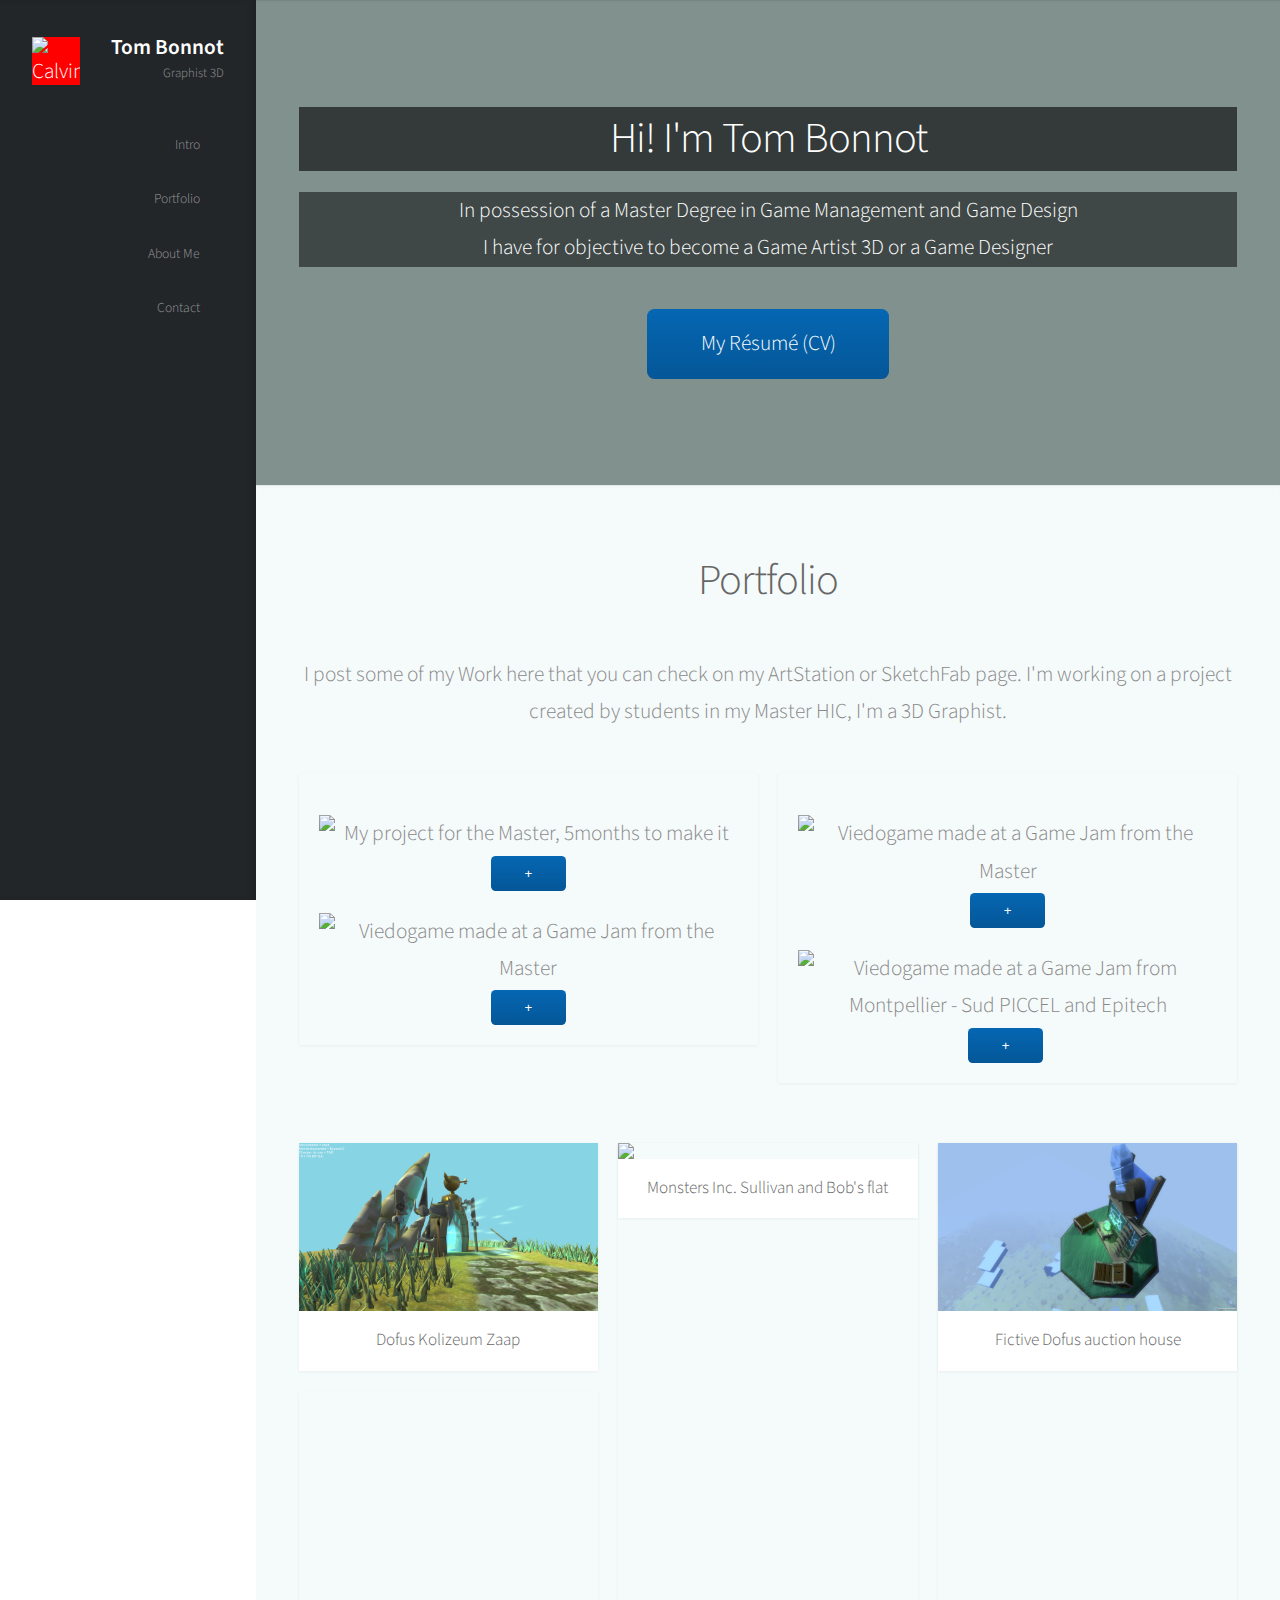
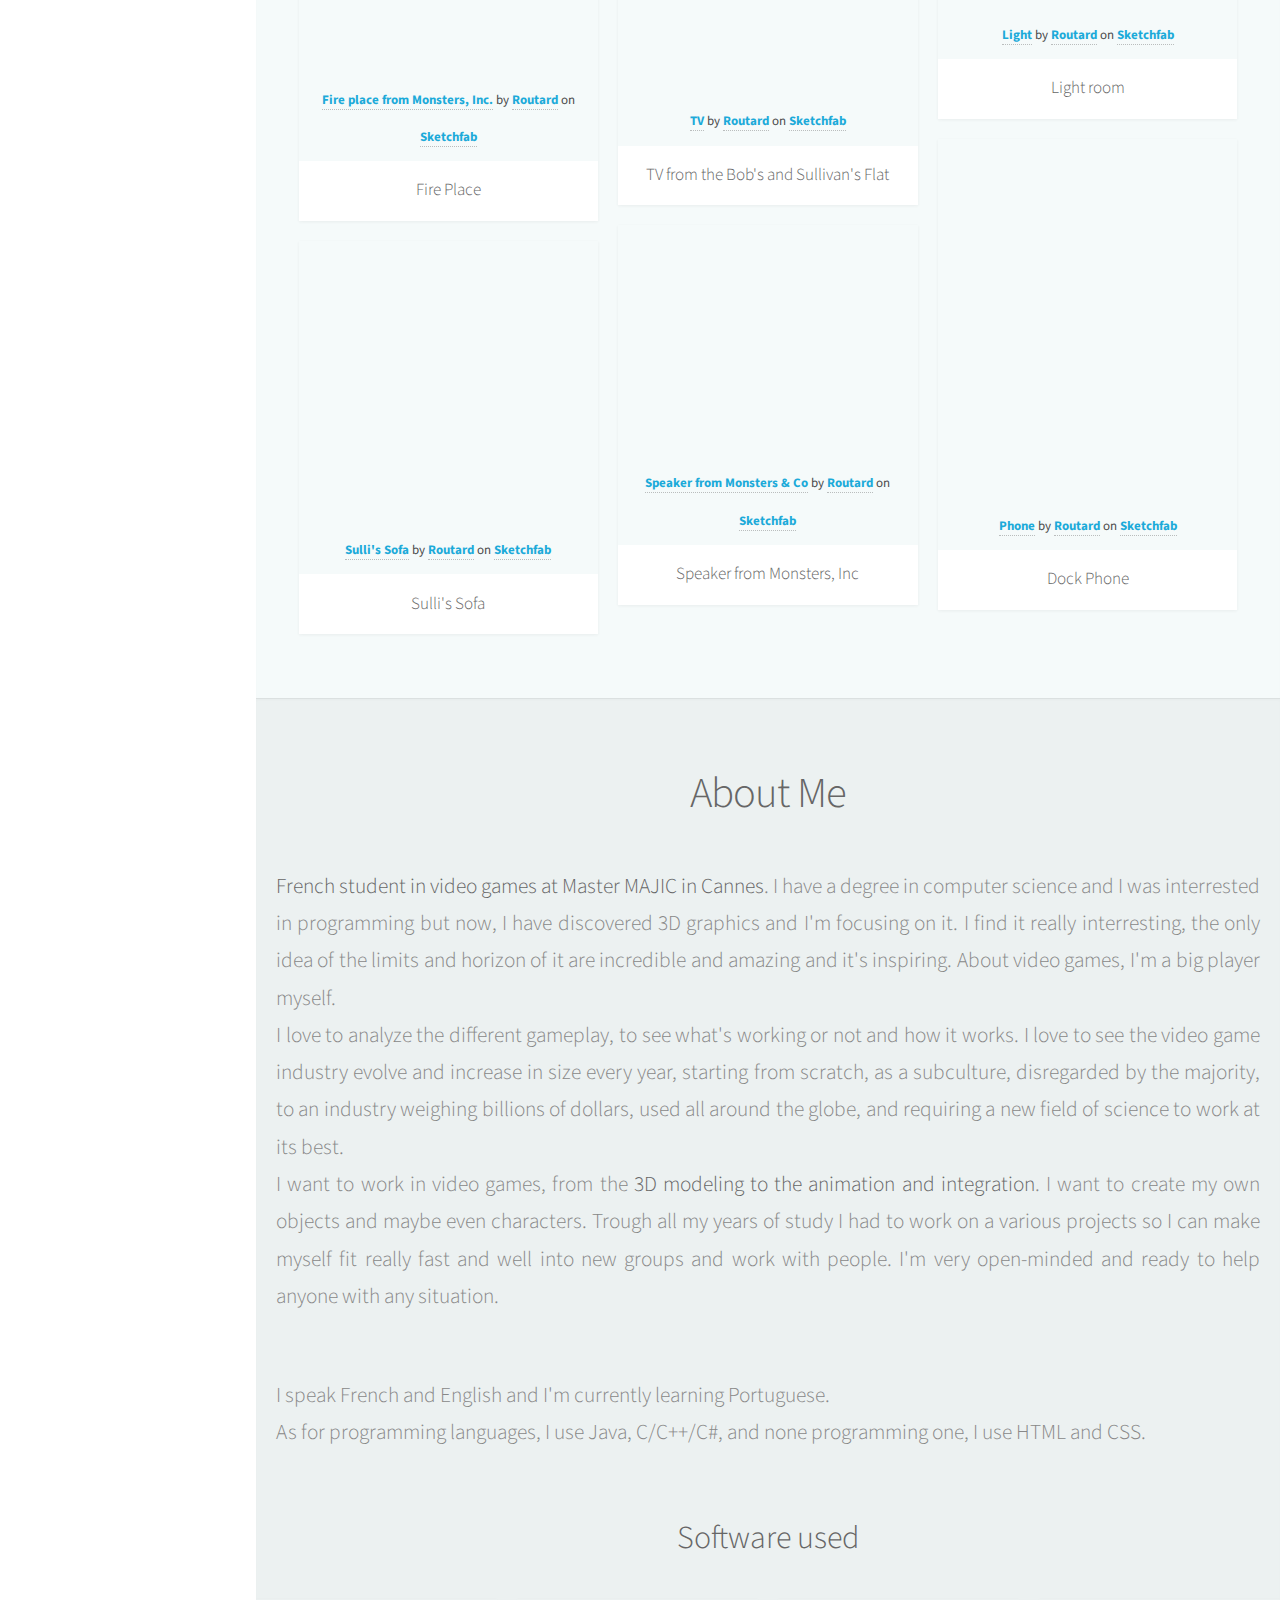
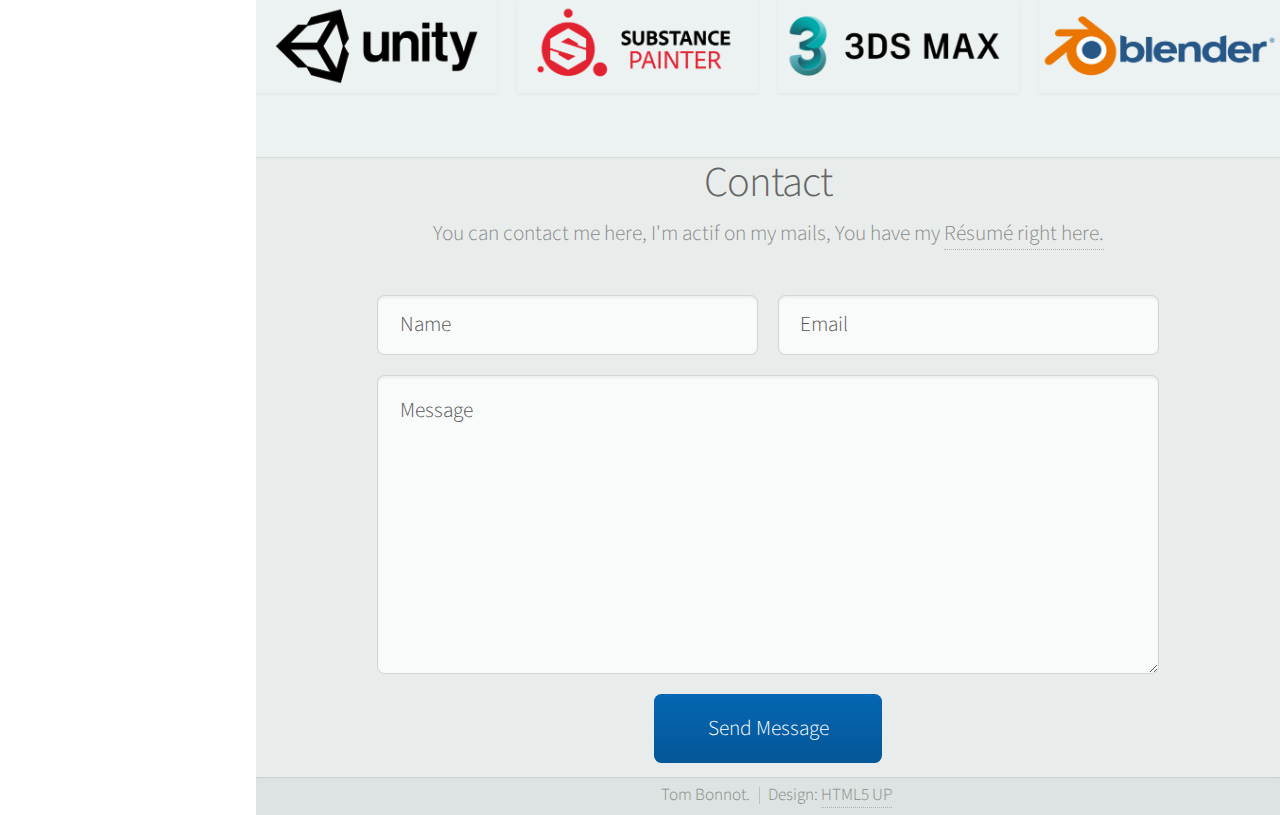
==== commit 8995ca9f: "AAAAAAAAA" ====
--- a/index.html
+++ b/index.html
@@ -123,7 +123,7 @@
 
 							<header>
 								<h2 class="alt"><strong>Hi! I'm Tom Bonnot</strong></h2>
-								<p style="color : #FFFFFF; background-color: rgba(0,0,0,0.50);">In possession of a Master Degree in Game Management and Game Design<br />
+								<p style="color : #FFFFFF; background-color: rgba(0,0,0,0.50);">In possession of a Master Degree in Game Management and Game Design<br>
 								I have for objective to become a Game Artist 3D or a Game Designer</p>
 							</header>
 
@@ -177,7 +177,7 @@
 							<div class="col-6 col-12-mobile">
 								<article class="item" style="padding: 20px;"> 
 									<div class="image fit" style="padding-top: 22px;">
-										<a href="https://globalgamejam.org/2019/games/rubikscare" class="image fit"><img src="images/Rubik_scare.PNG" alt="Viedogame made at a Game Jam from the Master" /></a>
+										<a href="https://globalgamejam.org/2019/games/rubikscare" class="image fit"><img src="images/Min/Rubik_scare.PNG" alt="Viedogame made at a Game Jam from the Master" /></a>
 
 										<button id="Button_3" onClick="display(3);">+</button>
 										
@@ -193,7 +193,7 @@
 									</div>
 								<div class="col-6 col-12-mobile">
 									<div style="padding-top: 22px;">
-										<a href="https://globalgamejam.org/2020/games/just-fix-it-9" class="image fit"><img src="images/Just_Fix_It.png" alt="Viedogame made at a Game Jam from Montpellier - Sud PICCEL and Epitech" /></a>
+										<a href="https://globalgamejam.org/2020/games/just-fix-it-9" class="image fit"><img src="images/Min/Just_Fix_It.png" alt="Viedogame made at a Game Jam from Montpellier - Sud PICCEL and Epitech" /></a>
 
 										<button id="Button_4" onClick="display(4);">+</button>
 										
@@ -259,7 +259,7 @@
 										<article class="item">
 											<a href="https://www.artstation.com/artwork/EV9qe2">
 												<div class="image fit" >
-													<img src="images/Screen_M&C.png">
+													<img src="images/Min/Screen_M&C.png">
 												</div>
 												<header>
 													<h3>Monsters Inc. Sullivan and Bob's flat</h3>
@@ -349,6 +349,10 @@
 								<br>I love to analyze the different gameplay, to see what's working or not and how it works. I love to see the video game industry evolve and increase in size every year, starting from scratch, as a subculture, disregarded by the majority, to an industry weighing billions of dollars, used all around the globe, and requiring a new field of science to work at its best. 
 								<br>I want to work in video games, from the <b>3D modeling to the animation and integration</b>. I want to create my own objects and maybe even characters. Trough all my years of study I had to work on a various projects so I can make myself fit really fast and well into new groups and work with people. I'm very open-minded and ready to help anyone with any situation.
 							</p>
+							<p style="text-align: left; padding: 20px;">
+								I speak French and English and I'm currently learning Portuguese.<br>
+								As for programming languages, I use Java, C/C++/C#, and none programming one, I use HTML and CSS. 
+							</p>
 						</header>
 						<h3>Software used</h3><br>
 						<div class="row">
